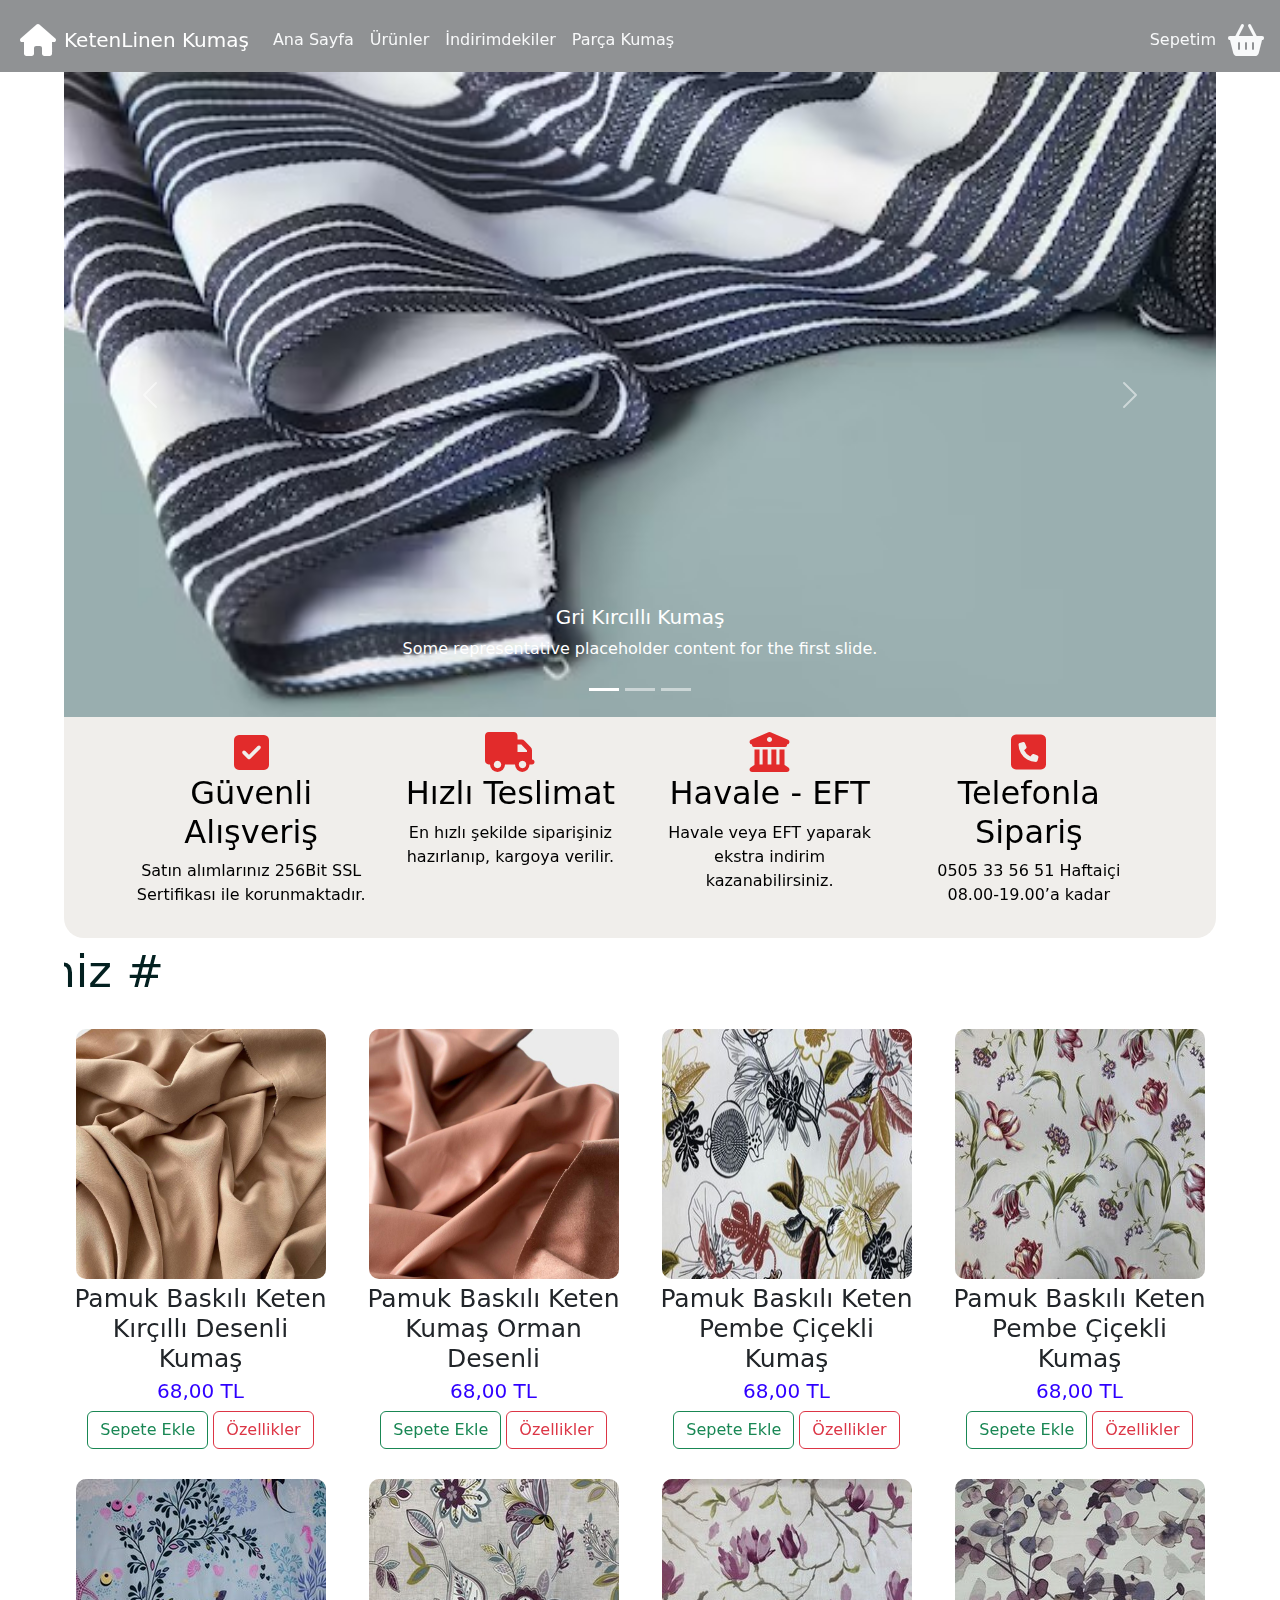
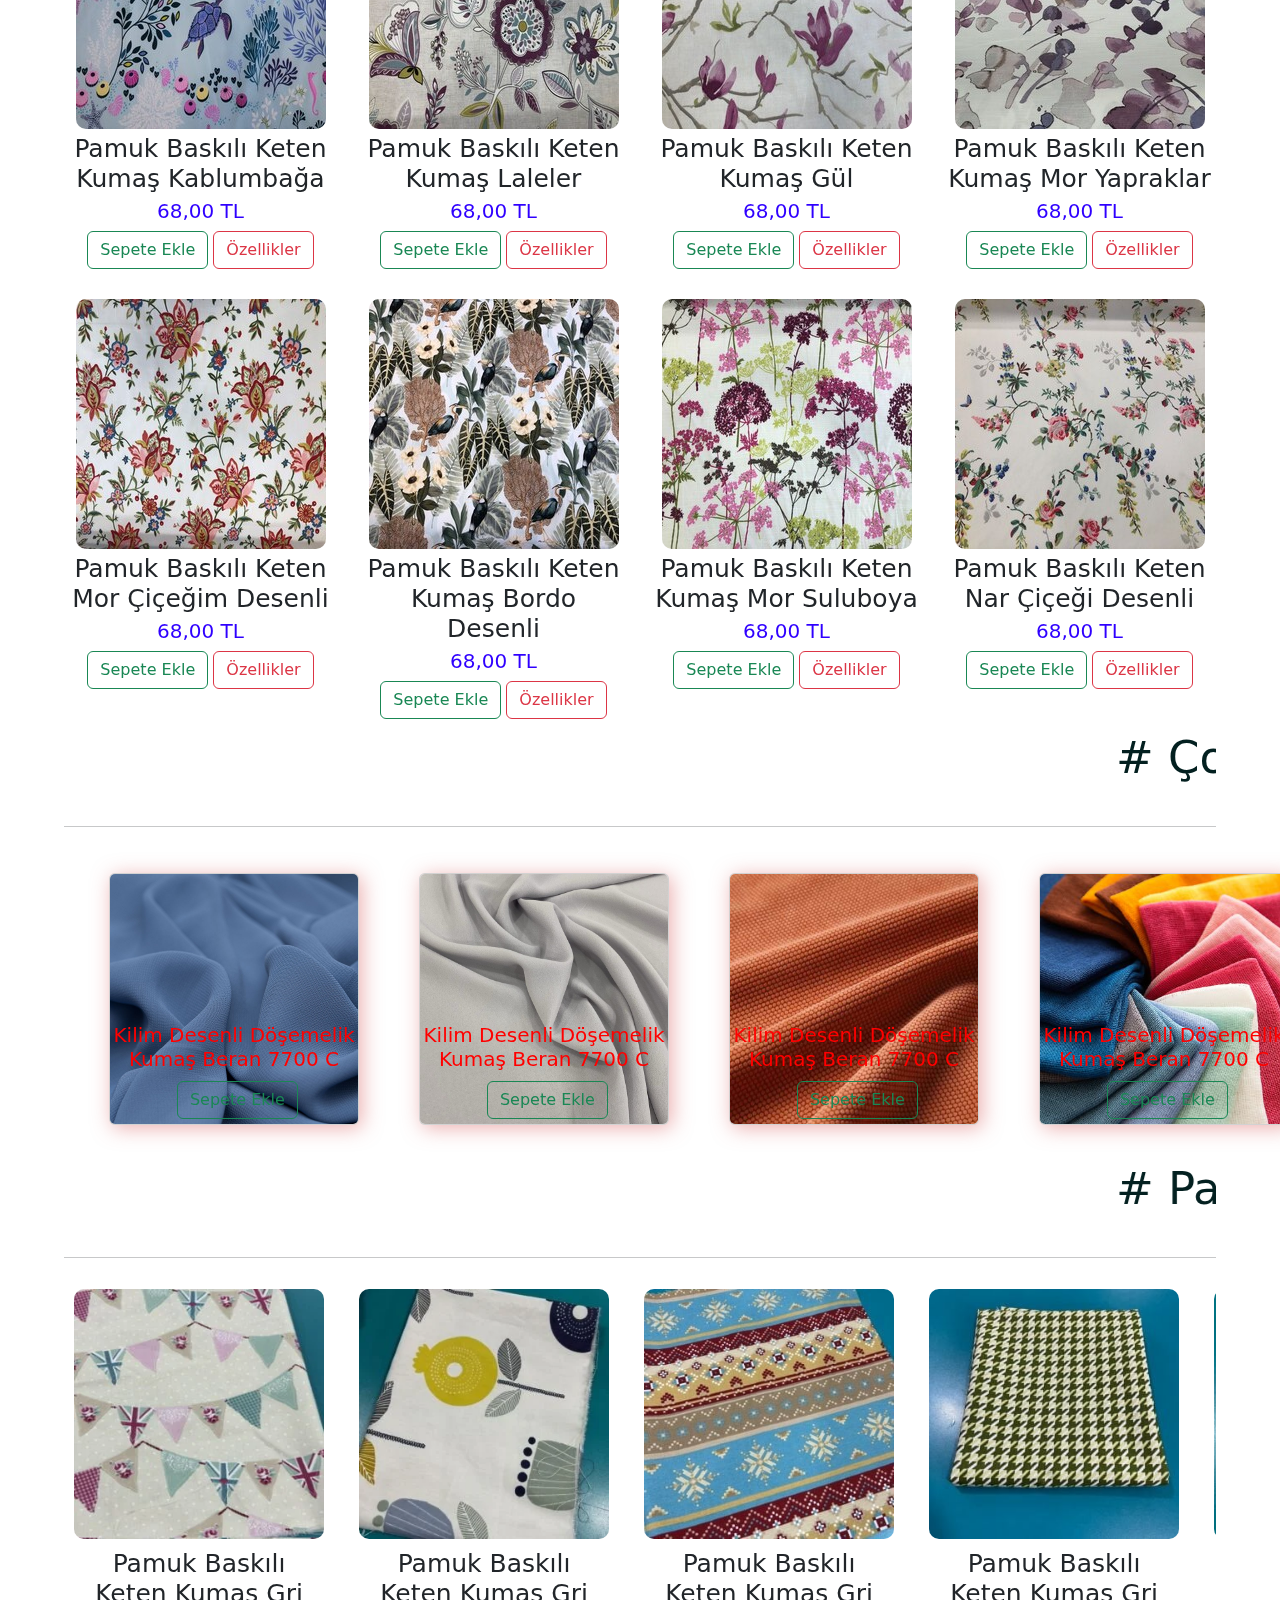
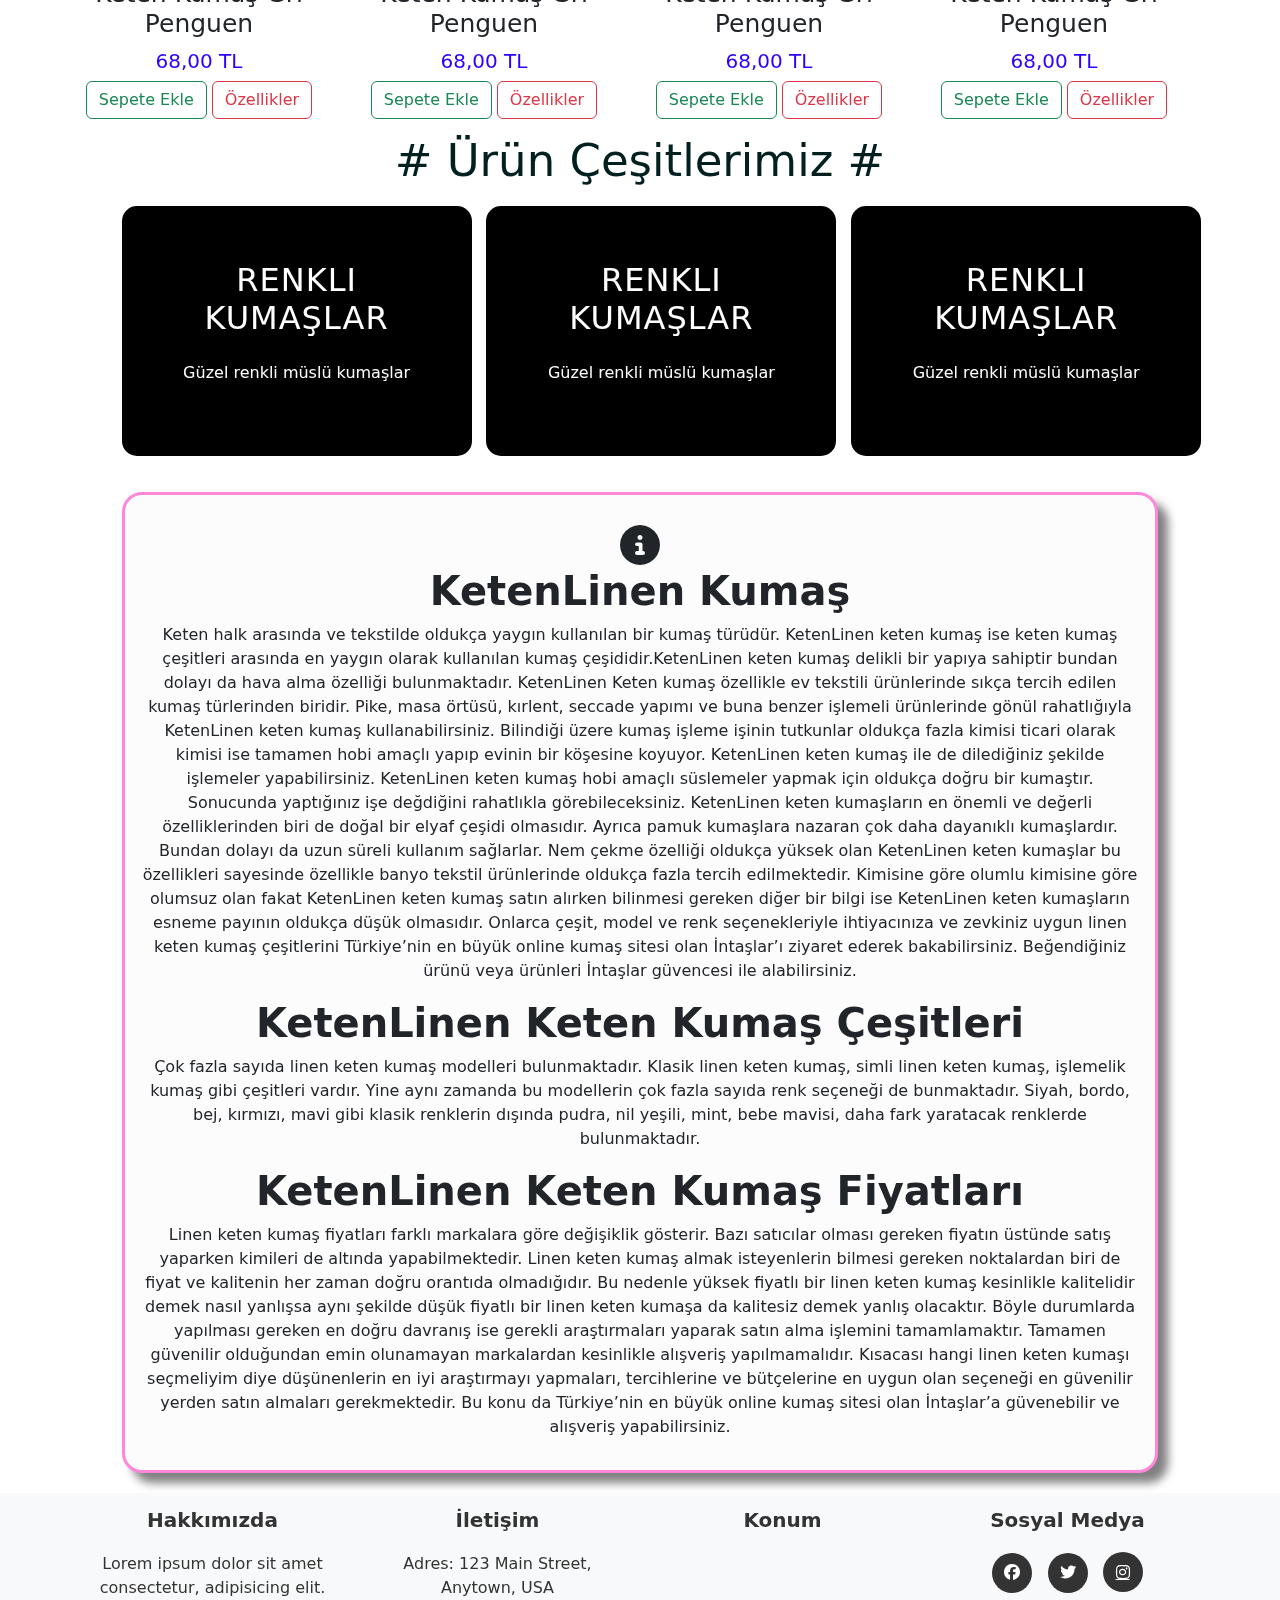
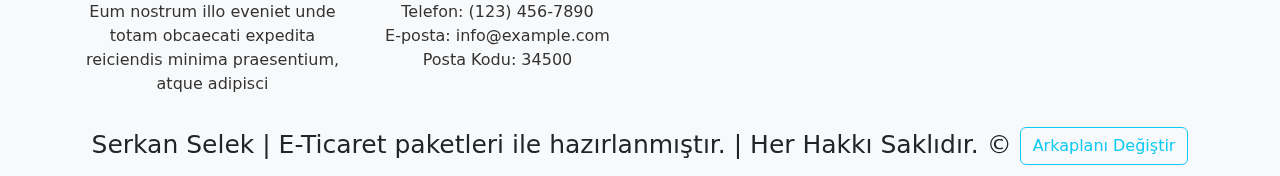
==== KetenKumas.html @ b71d881e "ilk hali" ====
<!DOCTYPE html>
<html lang="en">
  <head>
    <meta charset="UTF-8" />
    <meta http-equiv="X-UA-Compatible" content="IE=edge" />
    <meta name="viewport" content="width=device-width, initial-scale=1.0" />
    <link rel="shortcut icon" type="image/png" href="/Img/serkan.jpg">
    <title>KetenLinen Kumaş</title>
    <link rel="stylesheet" href="https://cdnjs.cloudflare.com/ajax/libs/font-awesome/6.4.0/css/all.min.css"/>
    <link rel="stylesheet" href="style.css" />
    <link
      rel="stylesheet"
      href="https://cdn.jsdelivr.net/npm/bootstrap@5.3.0-alpha3/dist/css/bootstrap.min.css"/>
  </head>
  <body>
    <!-- Navbar Başlangıç -->
    <nav
      id="navbar"
      class="navbar navbar-expand-md bg-dark fixed-top bg-opacity-50 text-light"
    >
      <div class="container-fluid mt-2">
        <i
          class="fa-solid fa-house fa-2x p-2 poin"
          style="cursor: pointer; color: rgb(255, 255, 255)"
        ></i>
        <a
          class="navbar-brand text-primary-hover"
          style="color: #fff"
          href="KetenKumas.html"
          >KetenLinen Kumaş</a
        >
        <button
          class="navbar-toggler"
          type="button"
          data-bs-toggle="collapse"
          data-bs-target="#navbarSupportedContent"
          aria-controls="navbarSupportedContent"
          aria-expanded="false"
          aria-label="Toggle navigation"
        >
          <span class="navbar-toggler-icon"></span>
        </button>
        <div class="collapse navbar-collapse" id="navbarSupportedContent">
          <ul class="navbar-nav me-auto mb-2 mb-lg-0">
            <li class="nav-item">
              <a
                class="nav-link text-light"
                aria-current="page"
                href="KetenKumas.html"
                >Ana Sayfa</a
              >
            </li>
            <li class="nav-item">
              <a
                class="nav-link text-light"
                aria-current="page"
                href="Urunler.html"
                >Ürünler</a
              >
            </li>
            <li class="nav-item">
              <a
                class="nav-link text-light"
                aria-current="page"
                href="Indirimdekiler.html"
                >İndirimdekiler</a
              >
            </li>
            <li class="nav-item">
              <a
                class="nav-link text-light"
                aria-current="page"
                href="ParcaKumas.html"
                >Parça Kumaş</a
              >
            </li>
          </ul>
          <div class="d-flex">
            <a
              class="nav-link text-light p-2"
              aria-current="page"
              href="Sepet.html"
              >Sepetim</a
            >
            <i
              class="fa-sharp fa-solid fa-basket-shopping fa-fade fs-2 p-1"
              style="cursor: pointer"
            ></i>
          </div>
        </div>
      </div>
    </nav>
    <!-- Navbar Bitiş -->
    <!-- Container Başlangıç -->
    <div id="container">
      <!-- Slider Başlangıç -->
      <div id="slider-container">
        <div id="carouselExampleCaptions" class="carousel slide">
          <div class="carousel-indicators">
            <button
              type="button"
              data-bs-target="#carouselExampleCaptions"
              data-bs-slide-to="0"
              class="active"
              aria-current="true"
              aria-label="Slide 1"
            ></button>
            <button
              type="button"
              data-bs-target="#carouselExampleCaptions"
              data-bs-slide-to="1"
              aria-label="Slide 2"
            ></button>
            <button
              type="button"
              data-bs-target="#carouselExampleCaptions"
              data-bs-slide-to="2"
              aria-label="Slide 3"
            ></button>
          </div>
          <div class="carousel-inner">
            <div class="carousel-item active">
              <img src="Img/AnaResim3.jpg" class="d-block w-100" alt="..." />
              <div class="carousel-caption d-none d-md-block">
                <h5>Gri Kırcıllı Kumaş</h5>
                <p>
                  Some representative placeholder content for the first slide.
                </p>
              </div>
            </div>
            <div class="carousel-item">
              <img src="Img/6 (2).jpg" class="d-block w-100" alt="..." />
              <div class="carousel-caption d-none d-md-block">
                <h5>Sarı Keten Kumaş</h5>
                <p>
                  Some representative placeholder content for the second slide.
                </p>
              </div>
            </div>
            <div class="carousel-item">
              <img src="Img/6-(3).jpg" class="d-block w-100" alt="..." />
              <div class="carousel-caption d-none d-md-block">
                <h5>Pembe Keten Kumaş</h5>
                <p>
                  Some representative placeholder content for the third slide.
                </p>
              </div>
            </div>
          </div>
          <button
            class="carousel-control-prev"
            type="button"
            data-bs-target="#carouselExampleCaptions"
            data-bs-slide="prev"
          >
            <span class="carousel-control-prev-icon" aria-hidden="true"></span>
            <span class="visually-hidden">Previous</span>
          </button>
          <button
            class="carousel-control-next"
            type="button"
            data-bs-target="#carouselExampleCaptions"
            data-bs-slide="next"
          >
            <span class="carousel-control-next-icon" aria-hidden="true"></span>
            <span class="visually-hidden">Next</span>
          </button>
        </div>
      </div>
      <!-- Slider Bitiş -->
      <!-- Price Başlangıç -->
      <div class="Price">
        <div class="Unit-Price">
          <i class="fa-solid fa-square-check fa-fade fs-1"></i>
          <h2>Güvenli Alışveriş</h2>
          <p>Satın alımlarınız 256Bit SSL Sertifikası ile korunmaktadır.</p>
        </div>
        <div class="Unit-Price">
          <i class="fa-solid fa-truck fa-fade fs-1"></i>
          <h2>Hızlı Teslimat</h2>
          <p>En hızlı şekilde siparişiniz hazırlanıp, kargoya verilir.</p>
        </div>
        <div class="Unit-Price">
          <i class="fa-solid fa-building-columns fa-flip fs-1"></i>
          <h2>Havale - EFT</h2>
          <p>Havale veya EFT yaparak ekstra indirim kazanabilirsiniz.</p>
        </div>
        <div class="Unit-Price">
          <i class="fa-solid fa-square-phone fa-fade fs-1"></i>
          <h2>Telefonla Sipariş</h2>
          <p>0505 33 56 51 Haftaiçi 08.00-19.00’a kadar</p>
        </div>
      </div>
      <!-- Price Bitiş -->
      <!-- Products Başlangıç -->
      <div class="size">
        <marquee behavior="scroll" direction="right" scrollamount="10"
          ># Sizin İçin Seçtiklerimiz #</marquee
        >
      </div>
      <div class="Products">
        <div class="Product">
          <li style="list-style-type: none">
            <a href="Urun.html"><img src="Img/6 (2).jpg" alt="" /></a>
          </li>
          <h2>Pamuk Baskılı Keten Kırçıllı Desenli Kumaş</h2>
          <h3>68,00 TL</h3>
          <button type="button" class="btn btn-outline-success " onclick="addToCart()" click="product">
            Sepete Ekle
          </button>
          <button type="button" class="btn btn-outline-danger" >
            Özellikler
          </button>
        </div>
        <div class="Product">
          <img src="Img/6-(3).jpg" alt="" />
          <h2>Pamuk Baskılı Keten Kumaş Orman Desenli</h2>
          <h3>68,00 TL</h3>
          <button type="button" class="btn btn-outline-success" onclick="addToCart()">
            Sepete Ekle
          </button>
          <button type="button" id="modal-ac" class="btn btn-outline-danger">
            Özellikler
          </button>
          <div class="modal">
            <div class="close">
              <h3 id="modal-kapat">
                <i
                  class="fa-solid fa-circle-xmark fa-2xl"
                  style="color: #ff0000"
                ></i>
              </h3>
              <div>
                <img src="Img/6-(3).jpg" alt="" />
              </div>
              <div style="top: 15px; padding: 0 15px 0 25px">
                <h4>Ürün Bilgisi</h4>
                <li>Parça Premium Keten Kumaş.</li>
                <li>%100 pamuk.</li>
                <li>Ufak kir veya defo çıkabilir.</li>
                <h4>Kullanım Alanları</h4>
                <li>Çanta, kırlent, runner gibi birçok alanda kullanılır.</li>
                <h4>Yıkama Talimatı</h4>
                <li>30° de yıkanmalıdır.</li>
                <button type="button" class="btn btn-outline-success" onclick="addToCart()">
                  Sepete Ekle
                </button>
              </div>
            </div>
          </div>
        </div>
        <div class="Product">
          <img src="Img/3.jpg" alt="" />
          <h2>Pamuk Baskılı Keten Pembe Çiçekli Kumaş</h2>
          <h3>68,00 TL</h3>
          <button type="button" class="btn btn-outline-success" onclick="addToCart()">
            Sepete Ekle
          </button>
          <button type="button" class="btn btn-outline-danger">
            Özellikler
          </button>
        </div>
        <div class="Product">
          <img src="Img/4.jpg" alt="" />
          <h2>Pamuk Baskılı Keten Pembe Çiçekli Kumaş</h2>
          <h3>68,00 TL</h3>
          <button type="button" class="btn btn-outline-success" onclick="addToCart()">
            Sepete Ekle
          </button>
          <button type="button" class="btn btn-outline-danger">
            Özellikler
          </button>
        </div>
        <div class="Product">
          <img src="Img/5.jpg" alt="" />
          <h2>Pamuk Baskılı Keten Kumaş Kablumbağa</h2>
          <h3>68,00 TL</h3>
          <button type="button" class="btn btn-outline-success" onclick="addToCart()">
            Sepete Ekle
          </button>
          <button type="button" class="btn btn-outline-danger">
            Özellikler
          </button>
        </div>
        <div class="Product">
          <img src="Img/6.jpg" alt="" />
          <h2>Pamuk Baskılı Keten Kumaş Laleler</h2>
          <h3>68,00 TL</h3>
          <button type="button" class="btn btn-outline-success" onclick="addToCart()">
            Sepete Ekle
          </button>
          <button type="button" class="btn btn-outline-danger">
            Özellikler
          </button>
        </div>
        <div class="Product">
          <img src="Img/7.jpg" alt="" />
          <h2>Pamuk Baskılı Keten Kumaş Gül</h2>
          <h3>68,00 TL</h3>
          <button type="button" class="btn btn-outline-success" onclick="addToCart()">
            Sepete Ekle
          </button>
          <button type="button" class="btn btn-outline-danger">
            Özellikler
          </button>
        </div>
        <div class="Product">
          <img src="Img/8.jpg" alt="" />
          <h2>Pamuk Baskılı Keten Kumaş Mor Yapraklar</h2>
          <h3>68,00 TL</h3>
          <button type="button" class="btn btn-outline-success" onclick="addToCart()">
            Sepete Ekle
          </button>
          <button type="button" class="btn btn-outline-danger">
            Özellikler
          </button>
        </div>
        <div class="Product">
          <img src="Img/9.jpg" alt="" />
          <h2>Pamuk Baskılı Keten Mor Çiçeğim Desenli</h2>
          <h3>68,00 TL</h3>
          <button type="button" class="btn btn-outline-success"onclick="addToCart()">
            Sepete Ekle
          </button>
          <button type="button" class="btn btn-outline-danger">
            Özellikler
          </button>
        </div>
        <div class="Product">
          <img src="Img/10.jpg" alt="" />
          <h2>Pamuk Baskılı Keten Kumaş Bordo Desenli</h2>
          <h3>68,00 TL</h3>
          <button type="button" class="btn btn-outline-success"onclick="addToCart()">
            Sepete Ekle
          </button>
          <button type="button" class="btn btn-outline-danger">
            Özellikler
          </button>
        </div>
        <div class="Product">
          <img src="Img/11.jpg" alt="" />
          <h2>Pamuk Baskılı Keten Kumaş Mor Suluboya</h2>
          <h3>68,00 TL</h3>
          <button type="button" class="btn btn-outline-success"onclick="addToCart()">
            Sepete Ekle
          </button>
          <button type="button" class="btn btn-outline-danger">
            Özellikler
          </button>
        </div>
        <div class="Product">
          <img src="Img/12.jpg" alt="" />
          <h2>Pamuk Baskılı Keten Nar Çiçeği Desenli</h2>
          <h3>68,00 TL</h3>
          <button type="button" class="btn btn-outline-success"onclick="addToCart()">
            Sepete Ekle
          </button>
          <button type="button" class="btn btn-outline-danger">
            Özellikler
          </button>
        </div>
      </div>
      <div class="size">
        <marquee behavior="scroll" direction="Left" scrollamount="10"
          ># Çok Satanlar #</marquee
        >
      </div>
      <hr />
      <!-- Anismayonlu card başlangıç -->
      <div class="cards">
        <div class="card">
          <img src="Img/103.jpg" alt="" class="card-image" />
          <h2 class="card-title">Kilim Desenli Döşemelik Kumaş Beran 7700 C</h2>
          <button id="card-btn" type="button" class="btn btn-outline-success" onclick="addToCart()">
            Sepete Ekle
          </button>
        </div>
        <div class="card">
          <img src="Img/104.jpeg" alt="" class="card-image" />
          <h2 class="card-title">Kilim Desenli Döşemelik Kumaş Beran 7700 C</h2>
          <button id="card-btn" type="button" class="btn btn-outline-success"onclick="addToCart()">
            Sepete Ekle
          </button>
        </div>
        <div class="card">
          <img src="Img/102.jpg" alt="" class="card-image" />
          <h2 class="card-title">Kilim Desenli Döşemelik Kumaş Beran 7700 C</h2>
          <button id="card-btn" type="button" class="btn btn-outline-success"onclick="addToCart()">
            Sepete Ekle
          </button>
        </div>
        <div class="card">
          <img src="Img/101.jpg" alt="" class="card-image" />
          <h2 class="card-title">Kilim Desenli Döşemelik Kumaş Beran 7700 C</h2>
          <button id="card-btn" type="button" class="btn btn-outline-success"onclick="addToCart()">
            Sepete Ekle
          </button>
        </div>
      </div>
      <!-- Anismayonlu card bitiş -->
      <!-- Products Btiş -->

      <!-- Scrollbar Başlangıç -->
      <div class="size">
        <marquee
          behavior="scroll"
          direction="Left"
          scrollamount="10"
          onmouseover="stop()"
          onmouseout="start()"
          ># Parça Ürünler #</marquee
        >
      </div>
      <hr />
      <div class="section">
        <div class="Product">
          <img src="Img/p1.webp" alt="" />
          <h2>Pamuk Baskılı Keten Kumaş Gri Penguen</h2>
          <h3>68,00 TL</h3>
          <button type="button" class="btn btn-outline-success"onclick="addToCart()">
            Sepete Ekle
          </button>
          <button type="button" class="btn btn-outline-danger">
            Özellikler
          </button>
        </div>
        <div class="Product">
          <img src="Img/p10.webp" alt="" />
          <h2>Pamuk Baskılı Keten Kumaş Gri Penguen</h2>
          <h3>68,00 TL</h3>
          <button type="button" class="btn btn-outline-success"onclick="addToCart()">
            Sepete Ekle
          </button>
          <button type="button" class="btn btn-outline-danger">
            Özellikler
          </button>
        </div>
        <div class="Product">
          <img src="Img/p11.jpeg" alt="" />
          <h2>Pamuk Baskılı Keten Kumaş Gri Penguen</h2>
          <h3>68,00 TL</h3>
          <button type="button" class="btn btn-outline-success"onclick="addToCart()">
            Sepete Ekle
          </button>
          <button type="button" class="btn btn-outline-danger">
            Özellikler
          </button>
        </div>
        <div class="Product">
          <img src="Img/p4.jpeg" alt="" />
          <h2>Pamuk Baskılı Keten Kumaş Gri Penguen</h2>
          <h3>68,00 TL</h3>
          <button type="button" class="btn btn-outline-success"onclick="addToCart()">
            Sepete Ekle
          </button>
          <button type="button" class="btn btn-outline-danger">
            Özellikler
          </button>
        </div>
        <div class="Product">
          <img src="Img/p9.jpeg" alt="" />
          <h2>Pamuk Baskılı Keten Kumaş Gri Penguen</h2>
          <h3>68,00 TL</h3>
          <button type="button" class="btn btn-outline-success"onclick="addToCart()">
            Sepete Ekle
          </button>
          <button type="button" class="btn btn-outline-danger">
            Özellikler
          </button>
        </div>
        <div class="Product">
          <img src="Img/p12.jpeg" alt="" />
          <h2>Pamuk Baskılı Keten Kumaş Gri Penguen</h2>
          <h3>68,00 TL</h3>
          <button type="button" class="btn btn-outline-success"onclick="addToCart()">
            Sepete Ekle
          </button>
          <button type="button" class="btn btn-outline-danger">
            Özellikler
          </button>
        </div>
        <div class="Product">
          <img src="Img/p8.jpeg" alt="" />
          <h2>Pamuk Baskılı Keten Kumaş Gri Penguen</h2>
          <h3>68,00 TL</h3>
          <button type="button" class="btn btn-outline-success"onclick="addToCart()">
            Sepete Ekle
          </button>
          <button type="button" class="btn btn-outline-danger">
            Özellikler
          </button>
        </div>
        <div class="Product">
          <img src="Img/p6.jpeg" alt="" />
          <h2>Pamuk Baskılı Keten Kumaş Gri Penguen</h2>
          <h3>68,00 TL</h3>
          <button type="button" class="btn btn-outline-success"onclick="addToCart()">
            Sepete Ekle
          </button>
          <button type="button" class="btn btn-outline-danger">
            Özellikler
          </button>
        </div>
      </div>
      <!-- Scrollbar Bitiş -->
      <!-- Figüre Başlangıç -->
      <div class="size">
        <h4 style="font-size: 45px; padding: 10px 0 10px 0;"># Ürün Çeşitlerimiz #</h4>
      </div>
      <div class="fıgure">
        <figure class="sort">
          <img src="/img/101.jpg" alt="" class="sort__image" />
          <figcaption class="sort__body">
            <h2 class="sort__title">Renkli Kumaşlar</h2>
            <p class="sort__description">Güzel renkli müslü kumaşlar</p>
          </figcaption>
        </figure>
        <figure class="sort">
          <img src="/img/101.jpg" alt="" class="sort__image" />
          <figcaption class="sort__body">
            <h2 class="sort__title">Renkli Kumaşlar</h2>
            <p class="sort__description">Güzel renkli müslü kumaşlar</p>
          </figcaption>
        </figure>
        <figure class="sort">
          <img src="/img/101.jpg" alt="" class="sort__image" />
          <figcaption class="sort__body">
            <h2 class="sort__title">Renkli Kumaşlar</h2>
            <p class="sort__description">Güzel renkli müslü kumaşlar</p>
          </figcaption>
        </figure>
      </div>
      <!-- Figüre Bitiş -->
      <!-- Header Başlangıç -->
      <div class="header" style="background-color: #fcfcfc;">
        <div class="header-content">
          <i class="fa-solid fa-circle-info fs-1"></i>
          <h2>KetenLinen Kumaş</h2>
          <p>
            Keten halk arasında ve tekstilde oldukça yaygın kullanılan bir kumaş
            türüdür. KetenLinen keten kumaş ise keten kumaş çeşitleri arasında
            en yaygın olarak kullanılan kumaş çeşididir.KetenLinen keten kumaş
            delikli bir yapıya sahiptir bundan dolayı da hava alma özelliği
            bulunmaktadır. KetenLinen Keten kumaş özellikle ev tekstili
            ürünlerinde sıkça tercih edilen kumaş türlerinden biridir. Pike,
            masa örtüsü, kırlent, seccade yapımı ve buna benzer işlemeli
            ürünlerinde gönül rahatlığıyla KetenLinen keten kumaş
            kullanabilirsiniz. Bilindiği üzere kumaş işleme işinin tutkunlar
            oldukça fazla kimisi ticari olarak kimisi ise tamamen hobi amaçlı
            yapıp evinin bir köşesine koyuyor. KetenLinen keten kumaş ile de
            dilediğiniz şekilde işlemeler yapabilirsiniz. KetenLinen keten kumaş
            hobi amaçlı süslemeler yapmak için oldukça doğru bir kumaştır.
            Sonucunda yaptığınız işe değdiğini rahatlıkla görebileceksiniz.
            KetenLinen keten kumaşların en önemli ve değerli özelliklerinden
            biri de doğal bir elyaf çeşidi olmasıdır. Ayrıca pamuk kumaşlara
            nazaran çok daha dayanıklı kumaşlardır. Bundan dolayı da uzun süreli
            kullanım sağlarlar. Nem çekme özelliği oldukça yüksek olan
            KetenLinen keten kumaşlar bu özellikleri sayesinde özellikle banyo
            tekstil ürünlerinde oldukça fazla tercih edilmektedir. Kimisine göre
            olumlu kimisine göre olumsuz olan fakat KetenLinen keten kumaş satın
            alırken bilinmesi gereken diğer bir bilgi ise KetenLinen keten
            kumaşların esneme payının oldukça düşük olmasıdır. Onlarca çeşit,
            model ve renk seçenekleriyle ihtiyacınıza ve zevkiniz uygun linen
            keten kumaş çeşitlerini Türkiye’nin en büyük online kumaş sitesi
            olan İntaşlar’ı ziyaret ederek bakabilirsiniz. Beğendiğiniz ürünü
            veya ürünleri İntaşlar güvencesi ile alabilirsiniz.
          </p>
          <h2>KetenLinen Keten Kumaş Çeşitleri</h2>
          <p>
            Çok fazla sayıda linen keten kumaş modelleri bulunmaktadır. Klasik
            linen keten kumaş, simli linen keten kumaş, işlemelik kumaş gibi
            çeşitleri vardır. Yine aynı zamanda bu modellerin çok fazla sayıda
            renk seçeneği de bunmaktadır. Siyah, bordo, bej, kırmızı, mavi gibi
            klasik renklerin dışında pudra, nil yeşili, mint, bebe mavisi, daha
            fark yaratacak renklerde bulunmaktadır.
          </p>
          <h2>KetenLinen Keten Kumaş Fiyatları</h2>
          <p>
            Linen keten kumaş fiyatları farklı markalara göre değişiklik
            gösterir. Bazı satıcılar olması gereken fiyatın üstünde satış
            yaparken kimileri de altında yapabilmektedir. Linen keten kumaş
            almak isteyenlerin bilmesi gereken noktalardan biri de fiyat ve
            kalitenin her zaman doğru orantıda olmadığıdır. Bu nedenle yüksek
            fiyatlı bir linen keten kumaş kesinlikle kalitelidir demek nasıl
            yanlışsa aynı şekilde düşük fiyatlı bir linen keten kumaşa da
            kalitesiz demek yanlış olacaktır. Böyle durumlarda yapılması gereken
            en doğru davranış ise gerekli araştırmaları yaparak satın alma
            işlemini tamamlamaktır. Tamamen güvenilir olduğundan emin olunamayan
            markalardan kesinlikle alışveriş yapılmamalıdır. Kısacası hangi
            linen keten kumaşı seçmeliyim diye düşünenlerin en iyi araştırmayı
            yapmaları, tercihlerine ve bütçelerine en uygun olan seçeneği en
            güvenilir yerden satın almaları gerekmektedir. Bu konu da
            Türkiye’nin en büyük online kumaş sitesi olan İntaşlar’a güvenebilir
            ve alışveriş yapabilirsiniz.
          </p>
        </div>
      </div>
      <!-- Header Bitiş -->
    </div>
    <!-- Footer Başlangıç -->
    <footer>
      <div class="container">
        <div class="row">
          <div class="col-md-3">
            <h4>Hakkımızda</h4>
            <p>Lorem ipsum dolor sit amet consectetur, adipisicing elit. Eum nostrum illo eveniet unde totam obcaecati expedita reiciendis minima praesentium, atque adipisci</p>
          </div>
          <div class="col-md-3">
            <h4>İletişim</h4>
            <p>Adres: 123 Main Street, Anytown, USA<br>
               Telefon: (123) 456-7890<br>
               E-posta: info@example.com <br>
              Posta Kodu: 34500</p>
          </div>
          <div class="col-md-3">
            <h4>Konum</h4>
            <iframe
            src="https://www.google.com/maps/embed?pb=!1m18!1m12!1m3!1d3010.4388730806877!2d28.828961715251687!3d41.015653379300055!2m3!1f0!2f0!3f0!3m2!1i1024!2i768!4f13.1!3m3!1m2!1s0x14caa494a546d8d9%3A0x5f1c9d7345d8a8c1!2sYenibosna%20Merkez%2C%20Ferit%20S%C4%B1dal%20Sk.%2C%2034197%20Bah%C3%A7elievler%2F%C4%B0stanbul!5e0!3m2!1str!2str!4v1680774273585!5m2!1str!2str"
            width="250"
            height="100"
            style="border-radius: 10px;"
            allowfullscreen=""
            loading="lazy"
            referrerpolicy="no-referrer-when-downgrade"
          ></iframe>
          </div>
          <div class="col-md-3">
            <h4>Sosyal Medya</h4>
            <ul class="social-media">
              <li><a href="#"><i class="fab fa-facebook"></i></a></li>
              <li><a href="#"><i class="fab fa-twitter"></i></a></li>
              <li><a href="https://www.instagram.com/srkanselek/?next=%2F"
                class="fab fa-instagram"></i></a></li>
            </ul>
            
          </div>
        </div>
      </div>
    </footer>
    <div class="copry">
      Serkan Selek | E-Ticaret paketleri ile hazırlanmıştır. | Her Hakkı
      Saklıdır. &copy;
      <button id="backround" class="btn btn-outline-info">Arkaplanı Değiştir</button>
    </div>
    <!-- Footer Bitiş -->
    <script src="https://cdn.jsdelivr.net/npm/bootstrap@5.3.0-alpha3/dist/js/bootstrap.bundle.min.js"></script>
    <script src="app.js"></script>
  </body>
</html>
---- style.css ----
/* @import url(https://cdnjs.cloudflare.com/ajax/libs/font-awesome/6.4.0/css/all.min.css); */

* {
    margin: 0;
    padding: 0;
    box-sizing: border-box;
}
#navbar{
    background: transparent;
    backdrop-filter: blur(5px);
}
.nav-link:hover {
    color: rgba(255, 255, 0, 0.548) !important;
}
#container{
    max-width: 100%;
    padding: 0 5%;
    margin-top: 72px;
    /* background-color: #ffffff  arka plan rengi*/
}
#slider-container{
    margin-left: 0;
    margin-right: 0;
    max-width: 100%;
}
.carousel-item img{
    text-align: center;
    border-image-slice: 0%;
    width: 100%;
}
#carouselExampleCaptions img{
    max-height: 90vh;
}
.Price{
    display: grid;
    grid-template-columns: repeat(4, 1fr);
    background-color: rgb(240, 238, 235);
    text-align: center;
    padding-left: 5%;
    padding-right: 5%;
    border-bottom-left-radius: 20px;
    border-bottom-right-radius: 20px;
}
.Unit-Price{
    padding: 15px;
    text-align: center;
    color: rgb(0, 0, 0);
}
.Unit-Price i{
    color: rgb(226, 43, 43);
}
.size{
    color: rgb(3, 32, 32);
    text-align: center;
    font-size: 45px;
}
.Products{
    display: grid;
    grid-template-columns: repeat(4, 1fr);
    text-align: center;
    gap: 20px;
}
.Products h3{
    color: rgb(47, 0, 255);
    font-size: 20px;
}
.Products h2{
    font-size: 25px;
    margin: 5px;
}
.Product{
    border: none;
    border-radius: 25px;
    padding-top: 10px;
    background-color: #ffffff;
    padding: 5px 0 5px 0;
}
.Product img{
    border-radius: 10px 10px 10px 10px;
    width: 250px;
    height: 250px;
}
 .Products .Product:hover{  /*burası da box shasow yapıp üzerine gelince etrafında kutucuk oluşturuyor. */
    box-shadow: 0 4px 8px 0 rgba(0, 0, 0, 0.2), 0 6px 20px 0 rgba(0, 0, 0, 0.19);
}

.section{
    display: flex;
    overflow: auto;
    text-align: center;
    max-width: 100%;
    height: 450px;
    padding: 10px;
    column-gap: 35px;
    background-color: #ffffff;
    border-radius: 9px;

}
.section::-webkit-scrollbar{
    background-color: transparent;
    height: 10px;
}
.section::-webkit-scrollbar-thumb{
    background-color: rgb(172, 182, 153);
    border-radius: 6px;
}
.section .Product h3{
    color: rgb(47, 0, 255);
    font-size: 20px;
}
.section .Product h2{
    font-size: 25px;
    margin: 10px;
}
.header{
    padding-top: 15px;
    border: 3px solid rgb(255, 134, 219);
    border-radius: 20px;
    text-align: center;
    box-shadow: 10px 10px 10px grey; 
    margin: 20px 5%;
    width: 90%;
}
.header-content{
    padding: 15px;
}
.header-content h2{
    font-size: 40px;
    font-weight: 650;
}
/* Footer Başlangıç */
footer {
    background-color: #f8f9fa;
    padding: 15px 0 10px 0;
    font-size: 16px;
    color: #333;
    align-items: center;
  }
  footer h4 {
    font-size: 20px;
    font-weight: bold;
    margin-bottom: 20px;
  }
  footer p {
    line-height: 1.5;
    margin-bottom: 20px;
  }
  .row{
    text-align: center;
  }
  .social-media {
    list-style: none;
    padding: 0;
    margin: 0;
  }
  
  .social-media li {
    display: inline-block;
    margin-right: 10px;
  }
  
  .social-media li:last-child {
    margin-right: 0;
  }
  
  .social-media a {
    display: inline-block;
    width: 40px;
    height: 40px;
    line-height: 40px;
    text-align: center;
    color: #fff;
    border-radius: 50%;
    background-color: #333;
    transition: all 0.3s ease;
  }
  
  .social-media a:hover {
    background-color: #dc3545;
  }
  .copry{
    text-align: center;
    align-items: center;
    font-size: 25px;
    background-color: #f8f9fa;
    bottom: 0px;
    height: 50px;
  }
  
/* Footer Bitiş */
.features{
    display: flex;
}
.features img {
    width: 650px;
    height: 550px;
    border-radius: 20px 0px 0px 20px;
}
.features2{
    padding: 15px;
    background-color: rgb(248, 248, 241);
    border-radius: 0px 20px 20px 0px;
}
/* Fıgure Başlangıç */
.fıgure{
    display: grid;
    grid-template-columns: repeat(3, 1fr);
    text-align: center;
    padding: 0 0 0 5%;
}
.sort{
    position: relative;
    width: 350px;
    height: 250px;
    background-color: #000;
    overflow: hidden;
    border-radius: 15px;
}
.sort__image{
    height: 100%;
    width: 100%;
    object-fit: cover;
    scale: 1.15;
    transition: opacity 0.25s,
                scale 0.35s;
}
.sort:hover .sort__image{
    opacity: 0.5;
    scale: 1;
}
.sort__body{
    position: absolute;
    inset: 0;
    padding: 50px;
    color: #fff;
    text-align: center;
    display: flex;
    flex-direction: column;
    align-items: center;
    row-gap: 15px;
    justify-content: center;
}
.sort__body::before{
    content: '';
    position: absolute;
    inset: 20px;
    border: 2px solid #fff;
    opacity: 0;
    scale: 1.25;
    transition: opacity 0.25s,
                scale 0.25s;
}
.sort:hover .sort__body::before{
    opacity: 1;
    scale: 1;
}
.sort__title{
    letter-spacing: 1px;
    text-transform: uppercase;
    text-shadow: 1px 1px 10px rgba(0, 0, 0, .5);
}
.sort__description{
    opacity: 1;
    translate: 0;
}
/* Fıgure Bitiş */

/* Animasyonlu Cardlar başlangıç */
.cards{
    display: grid ;
    grid-template-columns: repeat(4, 1fr);
    text-align: center;
    align-items: center;
}
.card{
    left: 15px;
    border: none;
    margin: 30px;
    border-radius: 10px;
    box-shadow: 3px 3px 20px rgba(218, 98, 98, 0.5);
    position: relative;
    overflow: hidden;
    height: 250px;
    width: 250px;
}
.card img{
    width: 250px;
    height: 250px;
    object-fit: cover;
    transition: transform 1s;
}
.card:hover .card-image{
    transform: scale(1.5);
}
.card-title {
    position: absolute;
    bottom: 45px;
    font-size: 20px;
    color: #ffffff00 !important;
    text-shadow: 0 0 0.1px #ff0000;
    text-align: center;
}
#card-btn{
    position: absolute;
    bottom: 5px;
    text-align: center;
    left: 27%;
}
/* Anismasyonlu Cardlar Bitiş */
/*Modal Başlangıç*/
.modal{
    position: fixed;
    display: none;
    align-items: center;
    justify-content: center;
}
#modal-kapat{
    position: absolute;
    right: 0;
    top: 0;
    cursor: pointer;
    padding: 15px;
}
.close{
    position: relative;
    background-color: #f1eaf0;
    /* background-color: rgb(231, 231, 220); */
    border-radius: 15px;
    padding: 20px;
    display: flex;
    font-size: 20px;
}
.close img{
    width: 300px;
    height: 300px;
}
/* Modal Bitiş */













@media (max-width: 1200px){
    .Products{grid-template-columns: repeat(3, 1fr);}
    .cards{grid-template-columns: repeat(3, 1fr);}
    .Price{grid-template-columns: repeat(3, 1fr);}
}
@media (max-width: 992px){
    .Products{grid-template-columns: repeat(2, 1fr);}
    .cards{grid-template-columns: repeat(2, 1fr);}
    .Price{grid-template-columns: repeat(2, 1fr);}
    .fıgure{grid-template-columns: repeat(2, 1fr);}
}
@media (max-width: 768px){
    .fıgure{grid-template-columns: repeat(1, 1fr);}
}
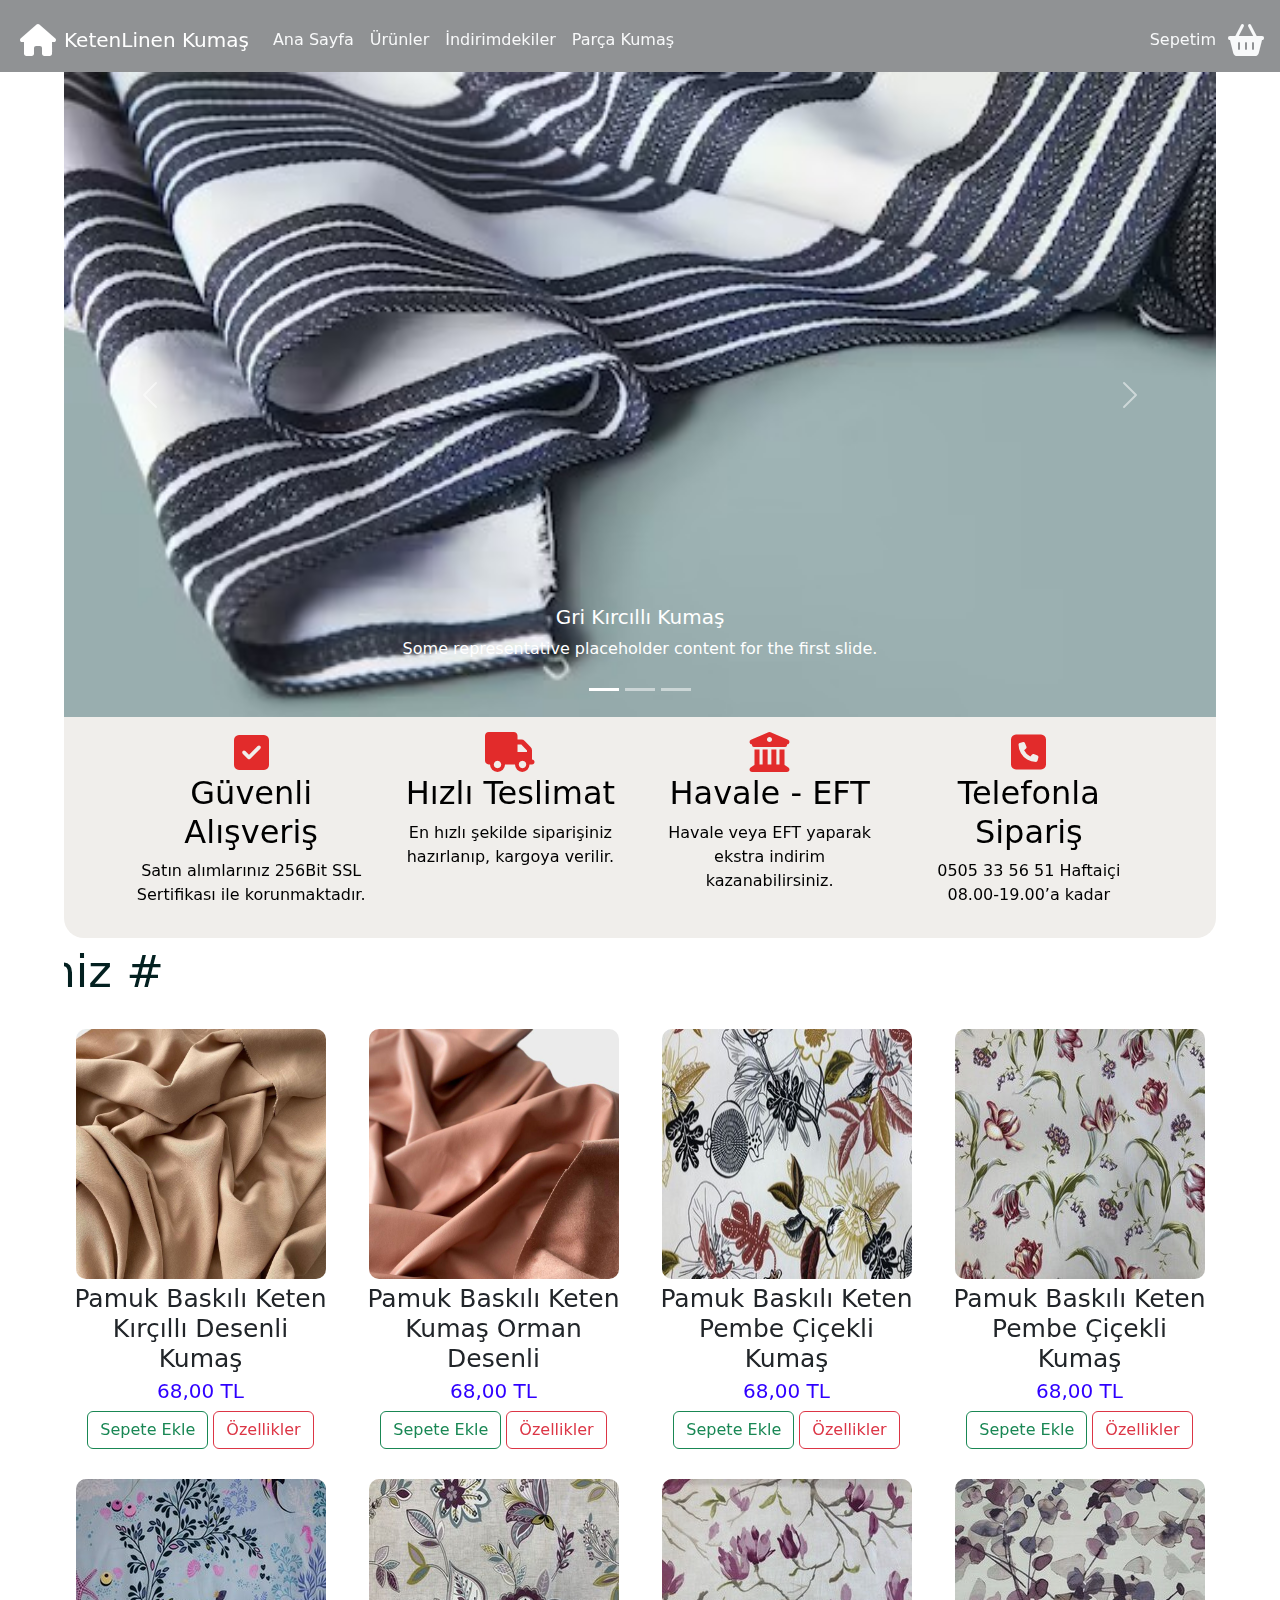
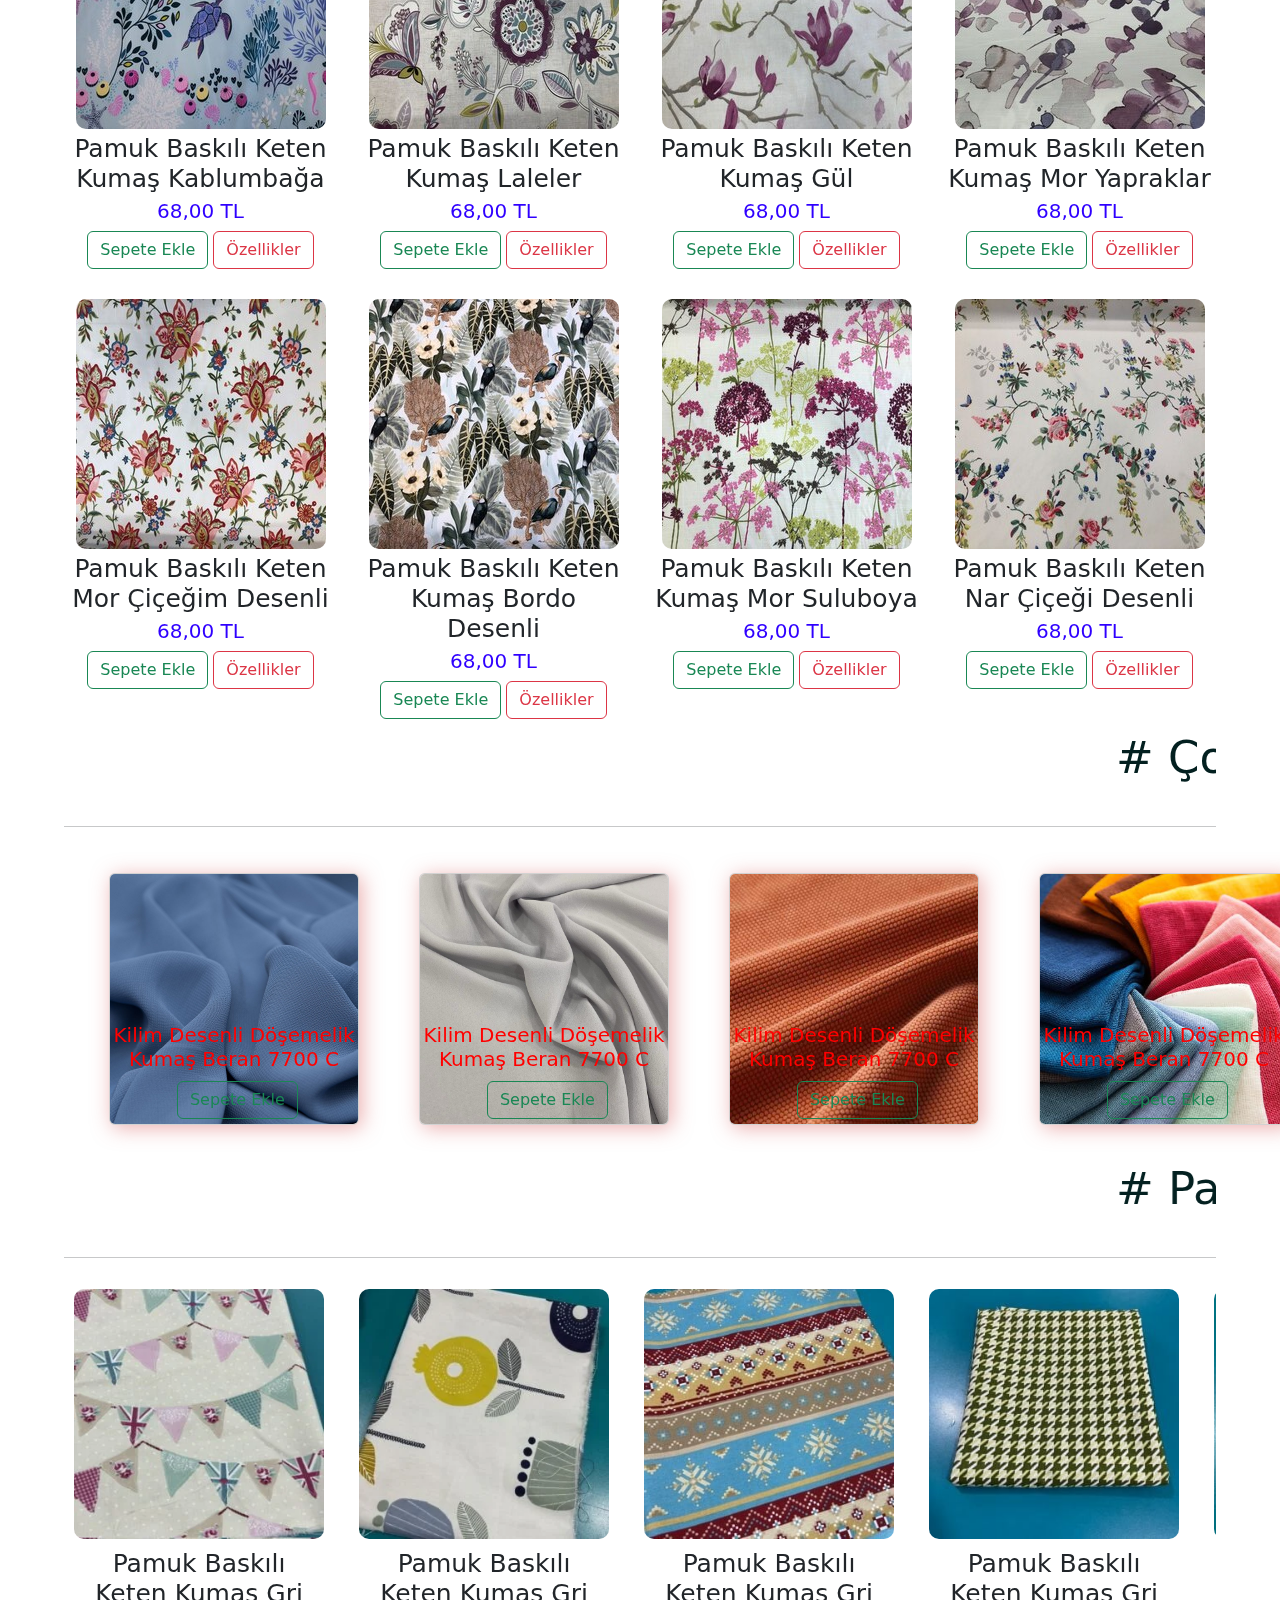
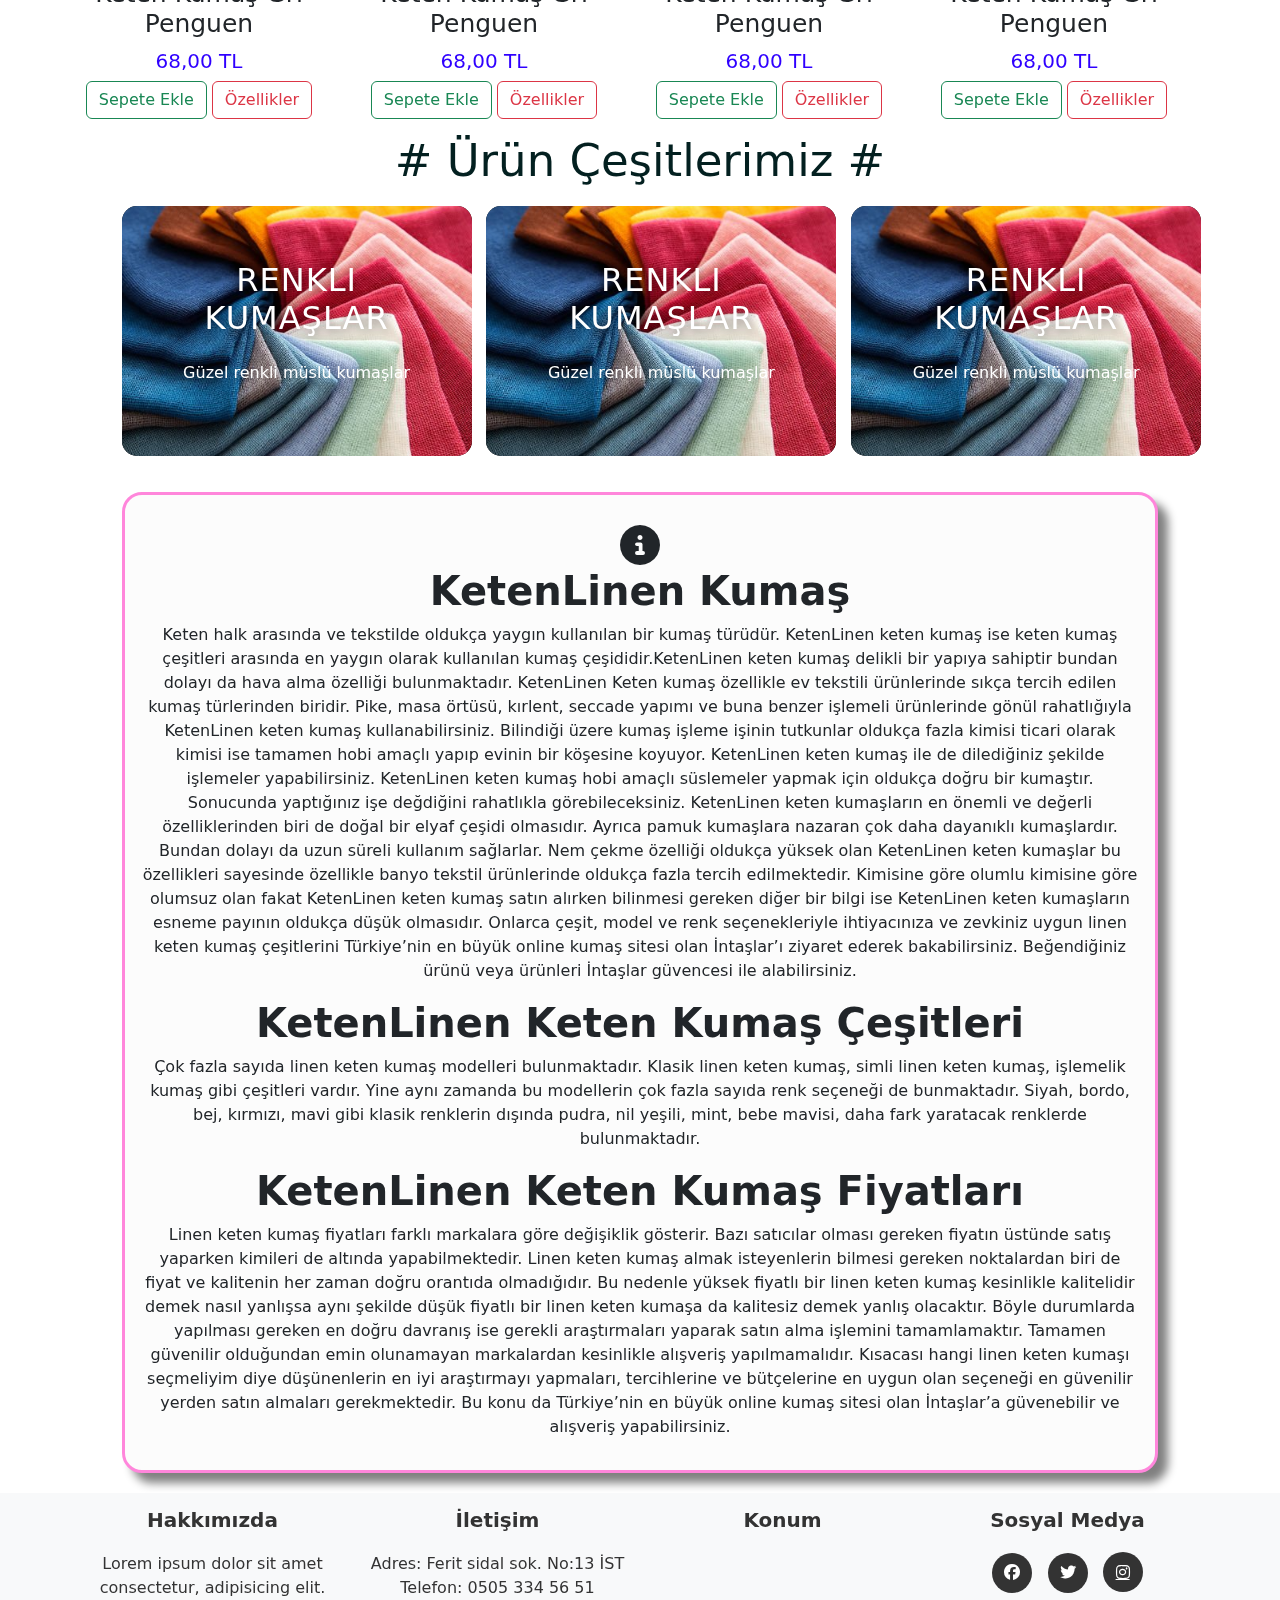
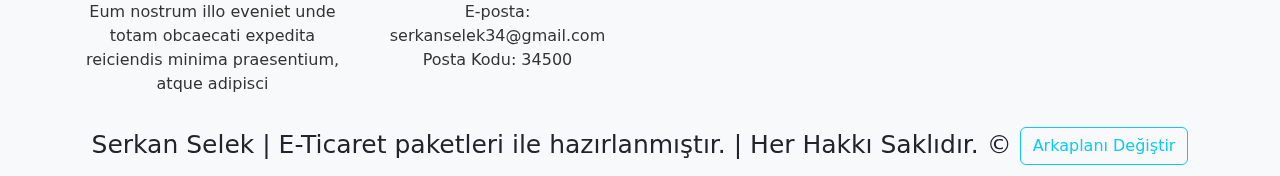
==== commit 9dcfb9fc: "Adres Eklenmiş hali" ====
--- a/KetenKumas.html
+++ b/KetenKumas.html
@@ -1,649 +1,564 @@
 <!DOCTYPE html>
 <html lang="en">
-  <head>
-    <meta charset="UTF-8" />
-    <meta http-equiv="X-UA-Compatible" content="IE=edge" />
-    <meta name="viewport" content="width=device-width, initial-scale=1.0" />
-    <link rel="shortcut icon" type="image/png" href="/Img/serkan.jpg">
-    <title>KetenLinen Kumaş</title>
-    <link rel="stylesheet" href="https://cdnjs.cloudflare.com/ajax/libs/font-awesome/6.4.0/css/all.min.css"/>
-    <link rel="stylesheet" href="style.css" />
-    <link
-      rel="stylesheet"
-      href="https://cdn.jsdelivr.net/npm/bootstrap@5.3.0-alpha3/dist/css/bootstrap.min.css"/>
-  </head>
-  <body>
-    <!-- Navbar Başlangıç -->
-    <nav
-      id="navbar"
-      class="navbar navbar-expand-md bg-dark fixed-top bg-opacity-50 text-light"
-    >
-      <div class="container-fluid mt-2">
-        <i
-          class="fa-solid fa-house fa-2x p-2 poin"
-          style="cursor: pointer; color: rgb(255, 255, 255)"
-        ></i>
-        <a
-          class="navbar-brand text-primary-hover"
-          style="color: #fff"
-          href="KetenKumas.html"
-          >KetenLinen Kumaş</a
-        >
-        <button
-          class="navbar-toggler"
-          type="button"
-          data-bs-toggle="collapse"
-          data-bs-target="#navbarSupportedContent"
-          aria-controls="navbarSupportedContent"
-          aria-expanded="false"
-          aria-label="Toggle navigation"
-        >
-          <span class="navbar-toggler-icon"></span>
-        </button>
-        <div class="collapse navbar-collapse" id="navbarSupportedContent">
-          <ul class="navbar-nav me-auto mb-2 mb-lg-0">
-            <li class="nav-item">
-              <a
-                class="nav-link text-light"
-                aria-current="page"
-                href="KetenKumas.html"
-                >Ana Sayfa</a
-              >
-            </li>
-            <li class="nav-item">
-              <a
-                class="nav-link text-light"
-                aria-current="page"
-                href="Urunler.html"
-                >Ürünler</a
-              >
-            </li>
-            <li class="nav-item">
-              <a
-                class="nav-link text-light"
-                aria-current="page"
-                href="Indirimdekiler.html"
-                >İndirimdekiler</a
-              >
-            </li>
-            <li class="nav-item">
-              <a
-                class="nav-link text-light"
-                aria-current="page"
-                href="ParcaKumas.html"
-                >Parça Kumaş</a
-              >
-            </li>
-          </ul>
-          <div class="d-flex">
-            <a
-              class="nav-link text-light p-2"
-              aria-current="page"
-              href="Sepet.html"
-              >Sepetim</a
-            >
-            <i
-              class="fa-sharp fa-solid fa-basket-shopping fa-fade fs-2 p-1"
-              style="cursor: pointer"
-            ></i>
-          </div>
-        </div>
-      </div>
-    </nav>
-    <!-- Navbar Bitiş -->
-    <!-- Container Başlangıç -->
-    <div id="container">
-      <!-- Slider Başlangıç -->
-      <div id="slider-container">
-        <div id="carouselExampleCaptions" class="carousel slide">
-          <div class="carousel-indicators">
-            <button
-              type="button"
-              data-bs-target="#carouselExampleCaptions"
-              data-bs-slide-to="0"
-              class="active"
-              aria-current="true"
-              aria-label="Slide 1"
-            ></button>
-            <button
-              type="button"
-              data-bs-target="#carouselExampleCaptions"
-              data-bs-slide-to="1"
-              aria-label="Slide 2"
-            ></button>
-            <button
-              type="button"
-              data-bs-target="#carouselExampleCaptions"
-              data-bs-slide-to="2"
-              aria-label="Slide 3"
-            ></button>
-          </div>
-          <div class="carousel-inner">
-            <div class="carousel-item active">
-              <img src="Img/AnaResim3.jpg" class="d-block w-100" alt="..." />
-              <div class="carousel-caption d-none d-md-block">
-                <h5>Gri Kırcıllı Kumaş</h5>
-                <p>
-                  Some representative placeholder content for the first slide.
-                </p>
-              </div>
-            </div>
-            <div class="carousel-item">
-              <img src="Img/6 (2).jpg" class="d-block w-100" alt="..." />
-              <div class="carousel-caption d-none d-md-block">
-                <h5>Sarı Keten Kumaş</h5>
-                <p>
-                  Some representative placeholder content for the second slide.
-                </p>
-              </div>
-            </div>
-            <div class="carousel-item">
-              <img src="Img/6-(3).jpg" class="d-block w-100" alt="..." />
-              <div class="carousel-caption d-none d-md-block">
-                <h5>Pembe Keten Kumaş</h5>
-                <p>
-                  Some representative placeholder content for the third slide.
-                </p>
-              </div>
+
+<head>
+  <meta charset="UTF-8" />
+  <meta http-equiv="X-UA-Compatible" content="IE=edge" />
+  <meta name="viewport" content="width=device-width, initial-scale=1.0" />
+  <link rel="shortcut icon" type="image/png" href="/Img/serkan.jpg">
+  <title>KetenLinen Kumaş</title>
+  <link rel="stylesheet" href="https://cdnjs.cloudflare.com/ajax/libs/font-awesome/6.4.0/css/all.min.css" />
+  <link rel="stylesheet" href="style.css" />
+  <link rel="stylesheet" href="https://cdn.jsdelivr.net/npm/bootstrap@5.3.0-alpha3/dist/css/bootstrap.min.css" />
+</head>
+
+<body>
+  <!-- Navbar Başlangıç -->
+  <nav id="navbar" class="navbar navbar-expand-md bg-dark fixed-top bg-opacity-50 text-light">
+    <div class="container-fluid mt-2">
+      <i class="fa-solid fa-house fa-2x p-2 poin" style="cursor: pointer; color: rgb(255, 255, 255)"></i>
+      <a class="navbar-brand text-primary-hover" style="color: #fff" href="KetenKumas.html">KetenLinen Kumaş</a>
+      <button class="navbar-toggler" type="button" data-bs-toggle="collapse" data-bs-target="#navbarSupportedContent"
+        aria-controls="navbarSupportedContent" aria-expanded="false" aria-label="Toggle navigation">
+        <span class="navbar-toggler-icon"></span>
+      </button>
+      <div class="collapse navbar-collapse" id="navbarSupportedContent">
+        <ul class="navbar-nav me-auto mb-2 mb-lg-0">
+          <li class="nav-item">
+            <a class="nav-link text-light" aria-current="page" href="KetenKumas.html">Ana Sayfa</a>
+          </li>
+          <li class="nav-item">
+            <a class="nav-link text-light" aria-current="page" href="Urunler.html">Ürünler</a>
+          </li>
+          <li class="nav-item">
+            <a class="nav-link text-light" aria-current="page" href="Indirimdekiler.html">İndirimdekiler</a>
+          </li>
+          <li class="nav-item">
+            <a class="nav-link text-light" aria-current="page" href="ParcaKumas.html">Parça Kumaş</a>
+          </li>
+        </ul>
+        <div class="d-flex">
+          <a class="nav-link text-light p-2" aria-current="page" href="Sepet.html">Sepetim</a>
+          <i class="fa-sharp fa-solid fa-basket-shopping fa-fade fs-2 p-1" style="cursor: pointer"></i>
+        </div>
+      </div>
+    </div>
+  </nav>
+  <!-- Navbar Bitiş -->
+  <!-- Container Başlangıç -->
+  <div id="container">
+    <!-- Slider Başlangıç -->
+    <div id="slider-container">
+      <div id="carouselExampleCaptions" class="carousel slide">
+        <div class="carousel-indicators">
+          <button type="button" data-bs-target="#carouselExampleCaptions" data-bs-slide-to="0" class="active"
+            aria-current="true" aria-label="Slide 1"></button>
+          <button type="button" data-bs-target="#carouselExampleCaptions" data-bs-slide-to="1"
+            aria-label="Slide 2"></button>
+          <button type="button" data-bs-target="#carouselExampleCaptions" data-bs-slide-to="2"
+            aria-label="Slide 3"></button>
+        </div>
+        <div class="carousel-inner">
+          <div class="carousel-item active">
+            <img src="Img/AnaResim3.jpg" class="d-block w-100" alt="..." />
+            <div class="carousel-caption d-none d-md-block">
+              <h5>Gri Kırcıllı Kumaş</h5>
+              <p>
+                Some representative placeholder content for the first slide.
+              </p>
             </div>
           </div>
-          <button
-            class="carousel-control-prev"
-            type="button"
-            data-bs-target="#carouselExampleCaptions"
-            data-bs-slide="prev"
-          >
-            <span class="carousel-control-prev-icon" aria-hidden="true"></span>
-            <span class="visually-hidden">Previous</span>
-          </button>
-          <button
-            class="carousel-control-next"
-            type="button"
-            data-bs-target="#carouselExampleCaptions"
-            data-bs-slide="next"
-          >
-            <span class="carousel-control-next-icon" aria-hidden="true"></span>
-            <span class="visually-hidden">Next</span>
-          </button>
-        </div>
-      </div>
-      <!-- Slider Bitiş -->
-      <!-- Price Başlangıç -->
-      <div class="Price">
-        <div class="Unit-Price">
-          <i class="fa-solid fa-square-check fa-fade fs-1"></i>
-          <h2>Güvenli Alışveriş</h2>
-          <p>Satın alımlarınız 256Bit SSL Sertifikası ile korunmaktadır.</p>
-        </div>
-        <div class="Unit-Price">
-          <i class="fa-solid fa-truck fa-fade fs-1"></i>
-          <h2>Hızlı Teslimat</h2>
-          <p>En hızlı şekilde siparişiniz hazırlanıp, kargoya verilir.</p>
-        </div>
-        <div class="Unit-Price">
-          <i class="fa-solid fa-building-columns fa-flip fs-1"></i>
-          <h2>Havale - EFT</h2>
-          <p>Havale veya EFT yaparak ekstra indirim kazanabilirsiniz.</p>
-        </div>
-        <div class="Unit-Price">
-          <i class="fa-solid fa-square-phone fa-fade fs-1"></i>
-          <h2>Telefonla Sipariş</h2>
-          <p>0505 33 56 51 Haftaiçi 08.00-19.00’a kadar</p>
-        </div>
-      </div>
-      <!-- Price Bitiş -->
-      <!-- Products Başlangıç -->
-      <div class="size">
-        <marquee behavior="scroll" direction="right" scrollamount="10"
-          ># Sizin İçin Seçtiklerimiz #</marquee
-        >
-      </div>
-      <div class="Products">
-        <div class="Product">
-          <li style="list-style-type: none">
-            <a href="Urun.html"><img src="Img/6 (2).jpg" alt="" /></a>
-          </li>
-          <h2>Pamuk Baskılı Keten Kırçıllı Desenli Kumaş</h2>
-          <h3>68,00 TL</h3>
-          <button type="button" class="btn btn-outline-success " onclick="addToCart()" click="product">
-            Sepete Ekle
-          </button>
-          <button type="button" class="btn btn-outline-danger" >
-            Özellikler
-          </button>
-        </div>
-        <div class="Product">
-          <img src="Img/6-(3).jpg" alt="" />
-          <h2>Pamuk Baskılı Keten Kumaş Orman Desenli</h2>
-          <h3>68,00 TL</h3>
-          <button type="button" class="btn btn-outline-success" onclick="addToCart()">
-            Sepete Ekle
-          </button>
-          <button type="button" id="modal-ac" class="btn btn-outline-danger">
-            Özellikler
-          </button>
-          <div class="modal">
-            <div class="close">
-              <h3 id="modal-kapat">
-                <i
-                  class="fa-solid fa-circle-xmark fa-2xl"
-                  style="color: #ff0000"
-                ></i>
-              </h3>
-              <div>
-                <img src="Img/6-(3).jpg" alt="" />
-              </div>
-              <div style="top: 15px; padding: 0 15px 0 25px">
-                <h4>Ürün Bilgisi</h4>
-                <li>Parça Premium Keten Kumaş.</li>
-                <li>%100 pamuk.</li>
-                <li>Ufak kir veya defo çıkabilir.</li>
-                <h4>Kullanım Alanları</h4>
-                <li>Çanta, kırlent, runner gibi birçok alanda kullanılır.</li>
-                <h4>Yıkama Talimatı</h4>
-                <li>30° de yıkanmalıdır.</li>
-                <button type="button" class="btn btn-outline-success" onclick="addToCart()">
-                  Sepete Ekle
-                </button>
-              </div>
+          <div class="carousel-item">
+            <img src="Img/6 (2).jpg" class="d-block w-100" alt="..." />
+            <div class="carousel-caption d-none d-md-block">
+              <h5>Sarı Keten Kumaş</h5>
+              <p>
+                Some representative placeholder content for the second slide.
+              </p>
             </div>
           </div>
-        </div>
-        <div class="Product">
-          <img src="Img/3.jpg" alt="" />
-          <h2>Pamuk Baskılı Keten Pembe Çiçekli Kumaş</h2>
-          <h3>68,00 TL</h3>
-          <button type="button" class="btn btn-outline-success" onclick="addToCart()">
-            Sepete Ekle
-          </button>
-          <button type="button" class="btn btn-outline-danger">
-            Özellikler
-          </button>
-        </div>
-        <div class="Product">
-          <img src="Img/4.jpg" alt="" />
-          <h2>Pamuk Baskılı Keten Pembe Çiçekli Kumaş</h2>
-          <h3>68,00 TL</h3>
-          <button type="button" class="btn btn-outline-success" onclick="addToCart()">
-            Sepete Ekle
-          </button>
-          <button type="button" class="btn btn-outline-danger">
-            Özellikler
-          </button>
-        </div>
-        <div class="Product">
-          <img src="Img/5.jpg" alt="" />
-          <h2>Pamuk Baskılı Keten Kumaş Kablumbağa</h2>
-          <h3>68,00 TL</h3>
-          <button type="button" class="btn btn-outline-success" onclick="addToCart()">
-            Sepete Ekle
-          </button>
-          <button type="button" class="btn btn-outline-danger">
-            Özellikler
-          </button>
-        </div>
-        <div class="Product">
-          <img src="Img/6.jpg" alt="" />
-          <h2>Pamuk Baskılı Keten Kumaş Laleler</h2>
-          <h3>68,00 TL</h3>
-          <button type="button" class="btn btn-outline-success" onclick="addToCart()">
-            Sepete Ekle
-          </button>
-          <button type="button" class="btn btn-outline-danger">
-            Özellikler
-          </button>
-        </div>
-        <div class="Product">
-          <img src="Img/7.jpg" alt="" />
-          <h2>Pamuk Baskılı Keten Kumaş Gül</h2>
-          <h3>68,00 TL</h3>
-          <button type="button" class="btn btn-outline-success" onclick="addToCart()">
-            Sepete Ekle
-          </button>
-          <button type="button" class="btn btn-outline-danger">
-            Özellikler
-          </button>
-        </div>
-        <div class="Product">
-          <img src="Img/8.jpg" alt="" />
-          <h2>Pamuk Baskılı Keten Kumaş Mor Yapraklar</h2>
-          <h3>68,00 TL</h3>
-          <button type="button" class="btn btn-outline-success" onclick="addToCart()">
-            Sepete Ekle
-          </button>
-          <button type="button" class="btn btn-outline-danger">
-            Özellikler
-          </button>
-        </div>
-        <div class="Product">
-          <img src="Img/9.jpg" alt="" />
-          <h2>Pamuk Baskılı Keten Mor Çiçeğim Desenli</h2>
-          <h3>68,00 TL</h3>
-          <button type="button" class="btn btn-outline-success"onclick="addToCart()">
-            Sepete Ekle
-          </button>
-          <button type="button" class="btn btn-outline-danger">
-            Özellikler
-          </button>
-        </div>
-        <div class="Product">
-          <img src="Img/10.jpg" alt="" />
-          <h2>Pamuk Baskılı Keten Kumaş Bordo Desenli</h2>
-          <h3>68,00 TL</h3>
-          <button type="button" class="btn btn-outline-success"onclick="addToCart()">
-            Sepete Ekle
-          </button>
-          <button type="button" class="btn btn-outline-danger">
-            Özellikler
-          </button>
-        </div>
-        <div class="Product">
-          <img src="Img/11.jpg" alt="" />
-          <h2>Pamuk Baskılı Keten Kumaş Mor Suluboya</h2>
-          <h3>68,00 TL</h3>
-          <button type="button" class="btn btn-outline-success"onclick="addToCart()">
-            Sepete Ekle
-          </button>
-          <button type="button" class="btn btn-outline-danger">
-            Özellikler
-          </button>
-        </div>
-        <div class="Product">
-          <img src="Img/12.jpg" alt="" />
-          <h2>Pamuk Baskılı Keten Nar Çiçeği Desenli</h2>
-          <h3>68,00 TL</h3>
-          <button type="button" class="btn btn-outline-success"onclick="addToCart()">
-            Sepete Ekle
-          </button>
-          <button type="button" class="btn btn-outline-danger">
-            Özellikler
-          </button>
-        </div>
-      </div>
-      <div class="size">
-        <marquee behavior="scroll" direction="Left" scrollamount="10"
-          ># Çok Satanlar #</marquee
-        >
-      </div>
-      <hr />
-      <!-- Anismayonlu card başlangıç -->
-      <div class="cards">
-        <div class="card">
-          <img src="Img/103.jpg" alt="" class="card-image" />
-          <h2 class="card-title">Kilim Desenli Döşemelik Kumaş Beran 7700 C</h2>
-          <button id="card-btn" type="button" class="btn btn-outline-success" onclick="addToCart()">
-            Sepete Ekle
-          </button>
-        </div>
-        <div class="card">
-          <img src="Img/104.jpeg" alt="" class="card-image" />
-          <h2 class="card-title">Kilim Desenli Döşemelik Kumaş Beran 7700 C</h2>
-          <button id="card-btn" type="button" class="btn btn-outline-success"onclick="addToCart()">
-            Sepete Ekle
-          </button>
-        </div>
-        <div class="card">
-          <img src="Img/102.jpg" alt="" class="card-image" />
-          <h2 class="card-title">Kilim Desenli Döşemelik Kumaş Beran 7700 C</h2>
-          <button id="card-btn" type="button" class="btn btn-outline-success"onclick="addToCart()">
-            Sepete Ekle
-          </button>
-        </div>
-        <div class="card">
-          <img src="Img/101.jpg" alt="" class="card-image" />
-          <h2 class="card-title">Kilim Desenli Döşemelik Kumaş Beran 7700 C</h2>
-          <button id="card-btn" type="button" class="btn btn-outline-success"onclick="addToCart()">
-            Sepete Ekle
-          </button>
-        </div>
-      </div>
-      <!-- Anismayonlu card bitiş -->
-      <!-- Products Btiş -->
+          <div class="carousel-item">
+            <img src="Img/6-(3).jpg" class="d-block w-100" alt="..." />
+            <div class="carousel-caption d-none d-md-block">
+              <h5>Pembe Keten Kumaş</h5>
+              <p>
+                Some representative placeholder content for the third slide.
+              </p>
+            </div>
+          </div>
+        </div>
+        <button class="carousel-control-prev" type="button" data-bs-target="#carouselExampleCaptions"
+          data-bs-slide="prev">
+          <span class="carousel-control-prev-icon" aria-hidden="true"></span>
+          <span class="visually-hidden">Previous</span>
+        </button>
+        <button class="carousel-control-next" type="button" data-bs-target="#carouselExampleCaptions"
+          data-bs-slide="next">
+          <span class="carousel-control-next-icon" aria-hidden="true"></span>
+          <span class="visually-hidden">Next</span>
+        </button>
+      </div>
+    </div>
+    <!-- Slider Bitiş -->
+    <!-- Price Başlangıç -->
+    <div class="Price">
+      <div class="Unit-Price">
+        <i class="fa-solid fa-square-check fa-fade fs-1"></i>
+        <h2>Güvenli Alışveriş</h2>
+        <p>Satın alımlarınız 256Bit SSL Sertifikası ile korunmaktadır.</p>
+      </div>
+      <div class="Unit-Price">
+        <i class="fa-solid fa-truck fa-fade fs-1"></i>
+        <h2>Hızlı Teslimat</h2>
+        <p>En hızlı şekilde siparişiniz hazırlanıp, kargoya verilir.</p>
+      </div>
+      <div class="Unit-Price">
+        <i class="fa-solid fa-building-columns fa-flip fs-1"></i>
+        <h2>Havale - EFT</h2>
+        <p>Havale veya EFT yaparak ekstra indirim kazanabilirsiniz.</p>
+      </div>
+      <div class="Unit-Price">
+        <i class="fa-solid fa-square-phone fa-fade fs-1"></i>
+        <h2>Telefonla Sipariş</h2>
+        <p>0505 33 56 51 Haftaiçi 08.00-19.00’a kadar</p>
+      </div>
+    </div>
+    <!-- Price Bitiş -->
+    <!-- Products Başlangıç -->
+    <div class="size">
+      <marquee behavior="scroll" direction="right" scrollamount="10"># Sizin İçin Seçtiklerimiz #</marquee>
+    </div>
+    <div class="Products">
+      <div class="Product">
+        <li style="list-style-type: none">
+          <a href="Urun.html"><img src="Img/6 (2).jpg" alt="" /></a>
+        </li>
+        <h2>Pamuk Baskılı Keten Kırçıllı Desenli Kumaş</h2>
+        <h3>68,00 TL</h3>
+        <button type="button" class="btn btn-outline-success " onclick="addToCart()" click="product">
+          Sepete Ekle
+        </button>
+        <button type="button" class="btn btn-outline-danger">
+          Özellikler
+        </button>
+      </div>
+      <div class="Product">
+        <img src="Img/6-(3).jpg" alt="" />
+        <h2>Pamuk Baskılı Keten Kumaş Orman Desenli</h2>
+        <h3>68,00 TL</h3>
+        <button type="button" class="btn btn-outline-success" onclick="addToCart()">
+          Sepete Ekle
+        </button>
+        <button type="button" id="modal-ac" class="btn btn-outline-danger">
+          Özellikler
+        </button>
+        <div class="modal">
+          <div class="close">
+            <h3 id="modal-kapat">
+              <i class="fa-solid fa-circle-xmark fa-2xl" style="color: #ff0000"></i>
+            </h3>
+            <div>
+              <img src="Img/6-(3).jpg" alt="" />
+            </div>
+            <div style="top: 15px; padding: 0 15px 0 25px">
+              <h4>Ürün Bilgisi</h4>
+              <li>Parça Premium Keten Kumaş.</li>
+              <li>%100 pamuk.</li>
+              <li>Ufak kir veya defo çıkabilir.</li>
+              <h4>Kullanım Alanları</h4>
+              <li>Çanta, kırlent, runner gibi birçok alanda kullanılır.</li>
+              <h4>Yıkama Talimatı</h4>
+              <li>30° de yıkanmalıdır.</li>
+              <button type="button" class="btn btn-outline-success" onclick="addToCart()">
+                Sepete Ekle
+              </button>
+            </div>
+          </div>
+        </div>
+      </div>
+      <div class="Product">
+        <img src="Img/3.jpg" alt="" />
+        <h2>Pamuk Baskılı Keten Pembe Çiçekli Kumaş</h2>
+        <h3>68,00 TL</h3>
+        <button type="button" class="btn btn-outline-success" onclick="addToCart()">
+          Sepete Ekle
+        </button>
+        <button type="button" class="btn btn-outline-danger">
+          Özellikler
+        </button>
+      </div>
+      <div class="Product">
+        <img src="Img/4.jpg" alt="" />
+        <h2>Pamuk Baskılı Keten Pembe Çiçekli Kumaş</h2>
+        <h3>68,00 TL</h3>
+        <button type="button" class="btn btn-outline-success" onclick="addToCart()">
+          Sepete Ekle
+        </button>
+        <button type="button" class="btn btn-outline-danger">
+          Özellikler
+        </button>
+      </div>
+      <div class="Product">
+        <img src="Img/5.jpg" alt="" />
+        <h2>Pamuk Baskılı Keten Kumaş Kablumbağa</h2>
+        <h3>68,00 TL</h3>
+        <button type="button" class="btn btn-outline-success" onclick="addToCart()">
+          Sepete Ekle
+        </button>
+        <button type="button" class="btn btn-outline-danger">
+          Özellikler
+        </button>
+      </div>
+      <div class="Product">
+        <img src="Img/6.jpg" alt="" />
+        <h2>Pamuk Baskılı Keten Kumaş Laleler</h2>
+        <h3>68,00 TL</h3>
+        <button type="button" class="btn btn-outline-success" onclick="addToCart()">
+          Sepete Ekle
+        </button>
+        <button type="button" class="btn btn-outline-danger">
+          Özellikler
+        </button>
+      </div>
+      <div class="Product">
+        <img src="Img/7.jpg" alt="" />
+        <h2>Pamuk Baskılı Keten Kumaş Gül</h2>
+        <h3>68,00 TL</h3>
+        <button type="button" class="btn btn-outline-success" onclick="addToCart()">
+          Sepete Ekle
+        </button>
+        <button type="button" class="btn btn-outline-danger">
+          Özellikler
+        </button>
+      </div>
+      <div class="Product">
+        <img src="Img/8.jpg" alt="" />
+        <h2>Pamuk Baskılı Keten Kumaş Mor Yapraklar</h2>
+        <h3>68,00 TL</h3>
+        <button type="button" class="btn btn-outline-success" onclick="addToCart()">
+          Sepete Ekle
+        </button>
+        <button type="button" class="btn btn-outline-danger">
+          Özellikler
+        </button>
+      </div>
+      <div class="Product">
+        <img src="Img/9.jpg" alt="" />
+        <h2>Pamuk Baskılı Keten Mor Çiçeğim Desenli</h2>
+        <h3>68,00 TL</h3>
+        <button type="button" class="btn btn-outline-success" onclick="addToCart()">
+          Sepete Ekle
+        </button>
+        <button type="button" class="btn btn-outline-danger">
+          Özellikler
+        </button>
+      </div>
+      <div class="Product">
+        <img src="Img/10.jpg" alt="" />
+        <h2>Pamuk Baskılı Keten Kumaş Bordo Desenli</h2>
+        <h3>68,00 TL</h3>
+        <button type="button" class="btn btn-outline-success" onclick="addToCart()">
+          Sepete Ekle
+        </button>
+        <button type="button" class="btn btn-outline-danger">
+          Özellikler
+        </button>
+      </div>
+      <div class="Product">
+        <img src="Img/11.jpg" alt="" />
+        <h2>Pamuk Baskılı Keten Kumaş Mor Suluboya</h2>
+        <h3>68,00 TL</h3>
+        <button type="button" class="btn btn-outline-success" onclick="addToCart()">
+          Sepete Ekle
+        </button>
+        <button type="button" class="btn btn-outline-danger">
+          Özellikler
+        </button>
+      </div>
+      <div class="Product">
+        <img src="Img/12.jpg" alt="" />
+        <h2>Pamuk Baskılı Keten Nar Çiçeği Desenli</h2>
+        <h3>68,00 TL</h3>
+        <button type="button" class="btn btn-outline-success" onclick="addToCart()">
+          Sepete Ekle
+        </button>
+        <button type="button" class="btn btn-outline-danger">
+          Özellikler
+        </button>
+      </div>
+    </div>
+    <div class="size">
+      <marquee behavior="scroll" direction="Left" scrollamount="10"># Çok Satanlar #</marquee>
+    </div>
+    <hr />
+    <!-- Anismayonlu card başlangıç -->
+    <div class="cards">
+      <div class="card">
+        <img src="Img/103.jpg" alt="" class="card-image" />
+        <h2 class="card-title">Kilim Desenli Döşemelik Kumaş Beran 7700 C</h2>
+        <button id="card-btn" type="button" class="btn btn-outline-success" onclick="addToCart()">
+          Sepete Ekle
+        </button>
+      </div>
+      <div class="card">
+        <img src="Img/104.jpeg" alt="" class="card-image" />
+        <h2 class="card-title">Kilim Desenli Döşemelik Kumaş Beran 7700 C</h2>
+        <button id="card-btn" type="button" class="btn btn-outline-success" onclick="addToCart()">
+          Sepete Ekle
+        </button>
+      </div>
+      <div class="card">
+        <img src="Img/102.jpg" alt="" class="card-image" />
+        <h2 class="card-title">Kilim Desenli Döşemelik Kumaş Beran 7700 C</h2>
+        <button id="card-btn" type="button" class="btn btn-outline-success" onclick="addToCart()">
+          Sepete Ekle
+        </button>
+      </div>
+      <div class="card">
+        <img src="Img/101.jpg" alt="" class="card-image" />
+        <h2 class="card-title">Kilim Desenli Döşemelik Kumaş Beran 7700 C</h2>
+        <button id="card-btn" type="button" class="btn btn-outline-success" onclick="addToCart()">
+          Sepete Ekle
+        </button>
+      </div>
+    </div>
+    <!-- Anismayonlu card bitiş -->
+    <!-- Products Btiş -->
 
-      <!-- Scrollbar Başlangıç -->
-      <div class="size">
-        <marquee
-          behavior="scroll"
-          direction="Left"
-          scrollamount="10"
-          onmouseover="stop()"
-          onmouseout="start()"
-          ># Parça Ürünler #</marquee
-        >
-      </div>
-      <hr />
-      <div class="section">
-        <div class="Product">
-          <img src="Img/p1.webp" alt="" />
-          <h2>Pamuk Baskılı Keten Kumaş Gri Penguen</h2>
-          <h3>68,00 TL</h3>
-          <button type="button" class="btn btn-outline-success"onclick="addToCart()">
-            Sepete Ekle
-          </button>
-          <button type="button" class="btn btn-outline-danger">
-            Özellikler
-          </button>
-        </div>
-        <div class="Product">
-          <img src="Img/p10.webp" alt="" />
-          <h2>Pamuk Baskılı Keten Kumaş Gri Penguen</h2>
-          <h3>68,00 TL</h3>
-          <button type="button" class="btn btn-outline-success"onclick="addToCart()">
-            Sepete Ekle
-          </button>
-          <button type="button" class="btn btn-outline-danger">
-            Özellikler
-          </button>
-        </div>
-        <div class="Product">
-          <img src="Img/p11.jpeg" alt="" />
-          <h2>Pamuk Baskılı Keten Kumaş Gri Penguen</h2>
-          <h3>68,00 TL</h3>
-          <button type="button" class="btn btn-outline-success"onclick="addToCart()">
-            Sepete Ekle
-          </button>
-          <button type="button" class="btn btn-outline-danger">
-            Özellikler
-          </button>
-        </div>
-        <div class="Product">
-          <img src="Img/p4.jpeg" alt="" />
-          <h2>Pamuk Baskılı Keten Kumaş Gri Penguen</h2>
-          <h3>68,00 TL</h3>
-          <button type="button" class="btn btn-outline-success"onclick="addToCart()">
-            Sepete Ekle
-          </button>
-          <button type="button" class="btn btn-outline-danger">
-            Özellikler
-          </button>
-        </div>
-        <div class="Product">
-          <img src="Img/p9.jpeg" alt="" />
-          <h2>Pamuk Baskılı Keten Kumaş Gri Penguen</h2>
-          <h3>68,00 TL</h3>
-          <button type="button" class="btn btn-outline-success"onclick="addToCart()">
-            Sepete Ekle
-          </button>
-          <button type="button" class="btn btn-outline-danger">
-            Özellikler
-          </button>
-        </div>
-        <div class="Product">
-          <img src="Img/p12.jpeg" alt="" />
-          <h2>Pamuk Baskılı Keten Kumaş Gri Penguen</h2>
-          <h3>68,00 TL</h3>
-          <button type="button" class="btn btn-outline-success"onclick="addToCart()">
-            Sepete Ekle
-          </button>
-          <button type="button" class="btn btn-outline-danger">
-            Özellikler
-          </button>
-        </div>
-        <div class="Product">
-          <img src="Img/p8.jpeg" alt="" />
-          <h2>Pamuk Baskılı Keten Kumaş Gri Penguen</h2>
-          <h3>68,00 TL</h3>
-          <button type="button" class="btn btn-outline-success"onclick="addToCart()">
-            Sepete Ekle
-          </button>
-          <button type="button" class="btn btn-outline-danger">
-            Özellikler
-          </button>
-        </div>
-        <div class="Product">
-          <img src="Img/p6.jpeg" alt="" />
-          <h2>Pamuk Baskılı Keten Kumaş Gri Penguen</h2>
-          <h3>68,00 TL</h3>
-          <button type="button" class="btn btn-outline-success"onclick="addToCart()">
-            Sepete Ekle
-          </button>
-          <button type="button" class="btn btn-outline-danger">
-            Özellikler
-          </button>
-        </div>
-      </div>
-      <!-- Scrollbar Bitiş -->
-      <!-- Figüre Başlangıç -->
-      <div class="size">
-        <h4 style="font-size: 45px; padding: 10px 0 10px 0;"># Ürün Çeşitlerimiz #</h4>
-      </div>
-      <div class="fıgure">
-        <figure class="sort">
-          <img src="/img/101.jpg" alt="" class="sort__image" />
-          <figcaption class="sort__body">
-            <h2 class="sort__title">Renkli Kumaşlar</h2>
-            <p class="sort__description">Güzel renkli müslü kumaşlar</p>
-          </figcaption>
-        </figure>
-        <figure class="sort">
-          <img src="/img/101.jpg" alt="" class="sort__image" />
-          <figcaption class="sort__body">
-            <h2 class="sort__title">Renkli Kumaşlar</h2>
-            <p class="sort__description">Güzel renkli müslü kumaşlar</p>
-          </figcaption>
-        </figure>
-        <figure class="sort">
-          <img src="/img/101.jpg" alt="" class="sort__image" />
-          <figcaption class="sort__body">
-            <h2 class="sort__title">Renkli Kumaşlar</h2>
-            <p class="sort__description">Güzel renkli müslü kumaşlar</p>
-          </figcaption>
-        </figure>
-      </div>
-      <!-- Figüre Bitiş -->
-      <!-- Header Başlangıç -->
-      <div class="header" style="background-color: #fcfcfc;">
-        <div class="header-content">
-          <i class="fa-solid fa-circle-info fs-1"></i>
-          <h2>KetenLinen Kumaş</h2>
-          <p>
-            Keten halk arasında ve tekstilde oldukça yaygın kullanılan bir kumaş
-            türüdür. KetenLinen keten kumaş ise keten kumaş çeşitleri arasında
-            en yaygın olarak kullanılan kumaş çeşididir.KetenLinen keten kumaş
-            delikli bir yapıya sahiptir bundan dolayı da hava alma özelliği
-            bulunmaktadır. KetenLinen Keten kumaş özellikle ev tekstili
-            ürünlerinde sıkça tercih edilen kumaş türlerinden biridir. Pike,
-            masa örtüsü, kırlent, seccade yapımı ve buna benzer işlemeli
-            ürünlerinde gönül rahatlığıyla KetenLinen keten kumaş
-            kullanabilirsiniz. Bilindiği üzere kumaş işleme işinin tutkunlar
-            oldukça fazla kimisi ticari olarak kimisi ise tamamen hobi amaçlı
-            yapıp evinin bir köşesine koyuyor. KetenLinen keten kumaş ile de
-            dilediğiniz şekilde işlemeler yapabilirsiniz. KetenLinen keten kumaş
-            hobi amaçlı süslemeler yapmak için oldukça doğru bir kumaştır.
-            Sonucunda yaptığınız işe değdiğini rahatlıkla görebileceksiniz.
-            KetenLinen keten kumaşların en önemli ve değerli özelliklerinden
-            biri de doğal bir elyaf çeşidi olmasıdır. Ayrıca pamuk kumaşlara
-            nazaran çok daha dayanıklı kumaşlardır. Bundan dolayı da uzun süreli
-            kullanım sağlarlar. Nem çekme özelliği oldukça yüksek olan
-            KetenLinen keten kumaşlar bu özellikleri sayesinde özellikle banyo
-            tekstil ürünlerinde oldukça fazla tercih edilmektedir. Kimisine göre
-            olumlu kimisine göre olumsuz olan fakat KetenLinen keten kumaş satın
-            alırken bilinmesi gereken diğer bir bilgi ise KetenLinen keten
-            kumaşların esneme payının oldukça düşük olmasıdır. Onlarca çeşit,
-            model ve renk seçenekleriyle ihtiyacınıza ve zevkiniz uygun linen
-            keten kumaş çeşitlerini Türkiye’nin en büyük online kumaş sitesi
-            olan İntaşlar’ı ziyaret ederek bakabilirsiniz. Beğendiğiniz ürünü
-            veya ürünleri İntaşlar güvencesi ile alabilirsiniz.
-          </p>
-          <h2>KetenLinen Keten Kumaş Çeşitleri</h2>
-          <p>
-            Çok fazla sayıda linen keten kumaş modelleri bulunmaktadır. Klasik
-            linen keten kumaş, simli linen keten kumaş, işlemelik kumaş gibi
-            çeşitleri vardır. Yine aynı zamanda bu modellerin çok fazla sayıda
-            renk seçeneği de bunmaktadır. Siyah, bordo, bej, kırmızı, mavi gibi
-            klasik renklerin dışında pudra, nil yeşili, mint, bebe mavisi, daha
-            fark yaratacak renklerde bulunmaktadır.
-          </p>
-          <h2>KetenLinen Keten Kumaş Fiyatları</h2>
-          <p>
-            Linen keten kumaş fiyatları farklı markalara göre değişiklik
-            gösterir. Bazı satıcılar olması gereken fiyatın üstünde satış
-            yaparken kimileri de altında yapabilmektedir. Linen keten kumaş
-            almak isteyenlerin bilmesi gereken noktalardan biri de fiyat ve
-            kalitenin her zaman doğru orantıda olmadığıdır. Bu nedenle yüksek
-            fiyatlı bir linen keten kumaş kesinlikle kalitelidir demek nasıl
-            yanlışsa aynı şekilde düşük fiyatlı bir linen keten kumaşa da
-            kalitesiz demek yanlış olacaktır. Böyle durumlarda yapılması gereken
-            en doğru davranış ise gerekli araştırmaları yaparak satın alma
-            işlemini tamamlamaktır. Tamamen güvenilir olduğundan emin olunamayan
-            markalardan kesinlikle alışveriş yapılmamalıdır. Kısacası hangi
-            linen keten kumaşı seçmeliyim diye düşünenlerin en iyi araştırmayı
-            yapmaları, tercihlerine ve bütçelerine en uygun olan seçeneği en
-            güvenilir yerden satın almaları gerekmektedir. Bu konu da
-            Türkiye’nin en büyük online kumaş sitesi olan İntaşlar’a güvenebilir
-            ve alışveriş yapabilirsiniz.
-          </p>
-        </div>
-      </div>
-      <!-- Header Bitiş -->
-    </div>
-    <!-- Footer Başlangıç -->
-    <footer>
-      <div class="container">
-        <div class="row">
-          <div class="col-md-3">
-            <h4>Hakkımızda</h4>
-            <p>Lorem ipsum dolor sit amet consectetur, adipisicing elit. Eum nostrum illo eveniet unde totam obcaecati expedita reiciendis minima praesentium, atque adipisci</p>
-          </div>
-          <div class="col-md-3">
-            <h4>İletişim</h4>
-            <p>Adres: 123 Main Street, Anytown, USA<br>
-               Telefon: (123) 456-7890<br>
-               E-posta: info@example.com <br>
-              Posta Kodu: 34500</p>
-          </div>
-          <div class="col-md-3">
-            <h4>Konum</h4>
-            <iframe
+    <!-- Scrollbar Başlangıç -->
+    <div class="size">
+      <marquee behavior="scroll" direction="Left" scrollamount="10" onmouseover="stop()" onmouseout="start()"># Parça
+        Ürünler #</marquee>
+    </div>
+    <hr />
+    <div class="section">
+      <div class="Product">
+        <img src="Img/p1.webp" alt="" />
+        <h2>Pamuk Baskılı Keten Kumaş Gri Penguen</h2>
+        <h3>68,00 TL</h3>
+        <button type="button" class="btn btn-outline-success" onclick="addToCart()">
+          Sepete Ekle
+        </button>
+        <button type="button" class="btn btn-outline-danger">
+          Özellikler
+        </button>
+      </div>
+      <div class="Product">
+        <img src="Img/p10.webp" alt="" />
+        <h2>Pamuk Baskılı Keten Kumaş Gri Penguen</h2>
+        <h3>68,00 TL</h3>
+        <button type="button" class="btn btn-outline-success" onclick="addToCart()">
+          Sepete Ekle
+        </button>
+        <button type="button" class="btn btn-outline-danger">
+          Özellikler
+        </button>
+      </div>
+      <div class="Product">
+        <img src="Img/p11.jpeg" alt="" />
+        <h2>Pamuk Baskılı Keten Kumaş Gri Penguen</h2>
+        <h3>68,00 TL</h3>
+        <button type="button" class="btn btn-outline-success" onclick="addToCart()">
+          Sepete Ekle
+        </button>
+        <button type="button" class="btn btn-outline-danger">
+          Özellikler
+        </button>
+      </div>
+      <div class="Product">
+        <img src="Img/p4.jpeg" alt="" />
+        <h2>Pamuk Baskılı Keten Kumaş Gri Penguen</h2>
+        <h3>68,00 TL</h3>
+        <button type="button" class="btn btn-outline-success" onclick="addToCart()">
+          Sepete Ekle
+        </button>
+        <button type="button" class="btn btn-outline-danger">
+          Özellikler
+        </button>
+      </div>
+      <div class="Product">
+        <img src="Img/p9.jpeg" alt="" />
+        <h2>Pamuk Baskılı Keten Kumaş Gri Penguen</h2>
+        <h3>68,00 TL</h3>
+        <button type="button" class="btn btn-outline-success" onclick="addToCart()">
+          Sepete Ekle
+        </button>
+        <button type="button" class="btn btn-outline-danger">
+          Özellikler
+        </button>
+      </div>
+      <div class="Product">
+        <img src="Img/p12.jpeg" alt="" />
+        <h2>Pamuk Baskılı Keten Kumaş Gri Penguen</h2>
+        <h3>68,00 TL</h3>
+        <button type="button" class="btn btn-outline-success" onclick="addToCart()">
+          Sepete Ekle
+        </button>
+        <button type="button" class="btn btn-outline-danger">
+          Özellikler
+        </button>
+      </div>
+      <div class="Product">
+        <img src="Img/p8.jpeg" alt="" />
+        <h2>Pamuk Baskılı Keten Kumaş Gri Penguen</h2>
+        <h3>68,00 TL</h3>
+        <button type="button" class="btn btn-outline-success" onclick="addToCart()">
+          Sepete Ekle
+        </button>
+        <button type="button" class="btn btn-outline-danger">
+          Özellikler
+        </button>
+      </div>
+      <div class="Product">
+        <img src="Img/p6.jpeg" alt="" />
+        <h2>Pamuk Baskılı Keten Kumaş Gri Penguen</h2>
+        <h3>68,00 TL</h3>
+        <button type="button" class="btn btn-outline-success" onclick="addToCart()">
+          Sepete Ekle
+        </button>
+        <button type="button" class="btn btn-outline-danger">
+          Özellikler
+        </button>
+      </div>
+    </div>
+    <!-- Scrollbar Bitiş -->
+    <!-- Figüre Başlangıç -->
+    <div class="size">
+      <h4 style="font-size: 45px; padding: 10px 0 10px 0;"># Ürün Çeşitlerimiz #</h4>
+    </div>
+    <div class="fıgure">
+      <figure class="sort">
+        <img src="Img/101.jpg" alt="" class="sort__image" />
+        <figcaption class="sort__body">
+          <h2 class="sort__title">Renkli Kumaşlar</h2>
+          <p class="sort__description">Güzel renkli müslü kumaşlar</p>
+        </figcaption>
+      </figure>
+      <figure class="sort">
+        <img src="Img/101.jpg" alt="" class="sort__image" />
+        <figcaption class="sort__body">
+          <h2 class="sort__title">Renkli Kumaşlar</h2>
+          <p class="sort__description">Güzel renkli müslü kumaşlar</p>
+        </figcaption>
+      </figure>
+      <figure class="sort">
+        <img src="Img/101.jpg" alt="" class="sort__image" />
+        <figcaption class="sort__body">
+          <h2 class="sort__title">Renkli Kumaşlar</h2>
+          <p class="sort__description">Güzel renkli müslü kumaşlar</p>
+        </figcaption>
+      </figure>
+    </div>
+    <!-- Figüre Bitiş -->
+    <!-- Header Başlangıç -->
+    <div class="header" style="background-color: #fcfcfc;">
+      <div class="header-content">
+        <i class="fa-solid fa-circle-info fs-1"></i>
+        <h2>KetenLinen Kumaş</h2>
+        <p>
+          Keten halk arasında ve tekstilde oldukça yaygın kullanılan bir kumaş
+          türüdür. KetenLinen keten kumaş ise keten kumaş çeşitleri arasında
+          en yaygın olarak kullanılan kumaş çeşididir.KetenLinen keten kumaş
+          delikli bir yapıya sahiptir bundan dolayı da hava alma özelliği
+          bulunmaktadır. KetenLinen Keten kumaş özellikle ev tekstili
+          ürünlerinde sıkça tercih edilen kumaş türlerinden biridir. Pike,
+          masa örtüsü, kırlent, seccade yapımı ve buna benzer işlemeli
+          ürünlerinde gönül rahatlığıyla KetenLinen keten kumaş
+          kullanabilirsiniz. Bilindiği üzere kumaş işleme işinin tutkunlar
+          oldukça fazla kimisi ticari olarak kimisi ise tamamen hobi amaçlı
+          yapıp evinin bir köşesine koyuyor. KetenLinen keten kumaş ile de
+          dilediğiniz şekilde işlemeler yapabilirsiniz. KetenLinen keten kumaş
+          hobi amaçlı süslemeler yapmak için oldukça doğru bir kumaştır.
+          Sonucunda yaptığınız işe değdiğini rahatlıkla görebileceksiniz.
+          KetenLinen keten kumaşların en önemli ve değerli özelliklerinden
+          biri de doğal bir elyaf çeşidi olmasıdır. Ayrıca pamuk kumaşlara
+          nazaran çok daha dayanıklı kumaşlardır. Bundan dolayı da uzun süreli
+          kullanım sağlarlar. Nem çekme özelliği oldukça yüksek olan
+          KetenLinen keten kumaşlar bu özellikleri sayesinde özellikle banyo
+          tekstil ürünlerinde oldukça fazla tercih edilmektedir. Kimisine göre
+          olumlu kimisine göre olumsuz olan fakat KetenLinen keten kumaş satın
+          alırken bilinmesi gereken diğer bir bilgi ise KetenLinen keten
+          kumaşların esneme payının oldukça düşük olmasıdır. Onlarca çeşit,
+          model ve renk seçenekleriyle ihtiyacınıza ve zevkiniz uygun linen
+          keten kumaş çeşitlerini Türkiye’nin en büyük online kumaş sitesi
+          olan İntaşlar’ı ziyaret ederek bakabilirsiniz. Beğendiğiniz ürünü
+          veya ürünleri İntaşlar güvencesi ile alabilirsiniz.
+        </p>
+        <h2>KetenLinen Keten Kumaş Çeşitleri</h2>
+        <p>
+          Çok fazla sayıda linen keten kumaş modelleri bulunmaktadır. Klasik
+          linen keten kumaş, simli linen keten kumaş, işlemelik kumaş gibi
+          çeşitleri vardır. Yine aynı zamanda bu modellerin çok fazla sayıda
+          renk seçeneği de bunmaktadır. Siyah, bordo, bej, kırmızı, mavi gibi
+          klasik renklerin dışında pudra, nil yeşili, mint, bebe mavisi, daha
+          fark yaratacak renklerde bulunmaktadır.
+        </p>
+        <h2>KetenLinen Keten Kumaş Fiyatları</h2>
+        <p>
+          Linen keten kumaş fiyatları farklı markalara göre değişiklik
+          gösterir. Bazı satıcılar olması gereken fiyatın üstünde satış
+          yaparken kimileri de altında yapabilmektedir. Linen keten kumaş
+          almak isteyenlerin bilmesi gereken noktalardan biri de fiyat ve
+          kalitenin her zaman doğru orantıda olmadığıdır. Bu nedenle yüksek
+          fiyatlı bir linen keten kumaş kesinlikle kalitelidir demek nasıl
+          yanlışsa aynı şekilde düşük fiyatlı bir linen keten kumaşa da
+          kalitesiz demek yanlış olacaktır. Böyle durumlarda yapılması gereken
+          en doğru davranış ise gerekli araştırmaları yaparak satın alma
+          işlemini tamamlamaktır. Tamamen güvenilir olduğundan emin olunamayan
+          markalardan kesinlikle alışveriş yapılmamalıdır. Kısacası hangi
+          linen keten kumaşı seçmeliyim diye düşünenlerin en iyi araştırmayı
+          yapmaları, tercihlerine ve bütçelerine en uygun olan seçeneği en
+          güvenilir yerden satın almaları gerekmektedir. Bu konu da
+          Türkiye’nin en büyük online kumaş sitesi olan İntaşlar’a güvenebilir
+          ve alışveriş yapabilirsiniz.
+        </p>
+      </div>
+    </div>
+    <!-- Header Bitiş -->
+  </div>
+  <!-- Footer Başlangıç -->
+  <footer>
+    <div class="container">
+      <div class="row">
+        <div class="col-md-3">
+          <h4>Hakkımızda</h4>
+          <p>Lorem ipsum dolor sit amet consectetur, adipisicing elit. Eum nostrum illo eveniet unde totam obcaecati
+            expedita reiciendis minima praesentium, atque adipisci</p>
+        </div>
+        <div class="col-md-3">
+          <h4>İletişim</h4>
+          <p>Adres: Ferit sidal sok. No:13 İST<br>
+            Telefon: 0505 334 56 51<br>
+            E-posta: serkanselek34@gmail.com <br>
+            Posta Kodu: 34500</p>
+        </div>
+        <div class="col-md-3">
+          <h4>Konum</h4>
+          <iframe
             src="https://www.google.com/maps/embed?pb=!1m18!1m12!1m3!1d3010.4388730806877!2d28.828961715251687!3d41.015653379300055!2m3!1f0!2f0!3f0!3m2!1i1024!2i768!4f13.1!3m3!1m2!1s0x14caa494a546d8d9%3A0x5f1c9d7345d8a8c1!2sYenibosna%20Merkez%2C%20Ferit%20S%C4%B1dal%20Sk.%2C%2034197%20Bah%C3%A7elievler%2F%C4%B0stanbul!5e0!3m2!1str!2str!4v1680774273585!5m2!1str!2str"
-            width="250"
-            height="100"
-            style="border-radius: 10px;"
-            allowfullscreen=""
-            loading="lazy"
-            referrerpolicy="no-referrer-when-downgrade"
-          ></iframe>
-          </div>
-          <div class="col-md-3">
-            <h4>Sosyal Medya</h4>
-            <ul class="social-media">
-              <li><a href="#"><i class="fab fa-facebook"></i></a></li>
-              <li><a href="#"><i class="fab fa-twitter"></i></a></li>
-              <li><a href="https://www.instagram.com/srkanselek/?next=%2F"
-                class="fab fa-instagram"></i></a></li>
-            </ul>
-            
-          </div>
-        </div>
-      </div>
-    </footer>
-    <div class="copry">
-      Serkan Selek | E-Ticaret paketleri ile hazırlanmıştır. | Her Hakkı
-      Saklıdır. &copy;
-      <button id="backround" class="btn btn-outline-info">Arkaplanı Değiştir</button>
-    </div>
-    <!-- Footer Bitiş -->
-    <script src="https://cdn.jsdelivr.net/npm/bootstrap@5.3.0-alpha3/dist/js/bootstrap.bundle.min.js"></script>
-    <script src="app.js"></script>
-  </body>
-</html>
+            width="250" height="100" style="border-radius: 10px;" allowfullscreen="" loading="lazy"
+            referrerpolicy="no-referrer-when-downgrade"></iframe>
+        </div>
+        <div class="col-md-3">
+          <h4>Sosyal Medya</h4>
+          <ul class="social-media">
+            <li><a href="#"><i class="fab fa-facebook"></i></a></li>
+            <li><a href="#"><i class="fab fa-twitter"></i></a></li>
+            <li><a href="https://www.instagram.com/srkanselek/?next=%2F" class="fab fa-instagram"></i></a></li>
+          </ul>
+
+        </div>
+      </div>
+    </div>
+  </footer>
+  <div class="copry">
+    Serkan Selek | E-Ticaret paketleri ile hazırlanmıştır. | Her Hakkı
+    Saklıdır. &copy;
+    <button id="backround" class="btn btn-outline-info">Arkaplanı Değiştir</button>
+  </div>
+  <!-- Footer Bitiş -->
+  <script src="https://cdn.jsdelivr.net/npm/bootstrap@5.3.0-alpha3/dist/js/bootstrap.bundle.min.js"></script>
+  <script src="app.js"></script>
+</body>
+
+</html>